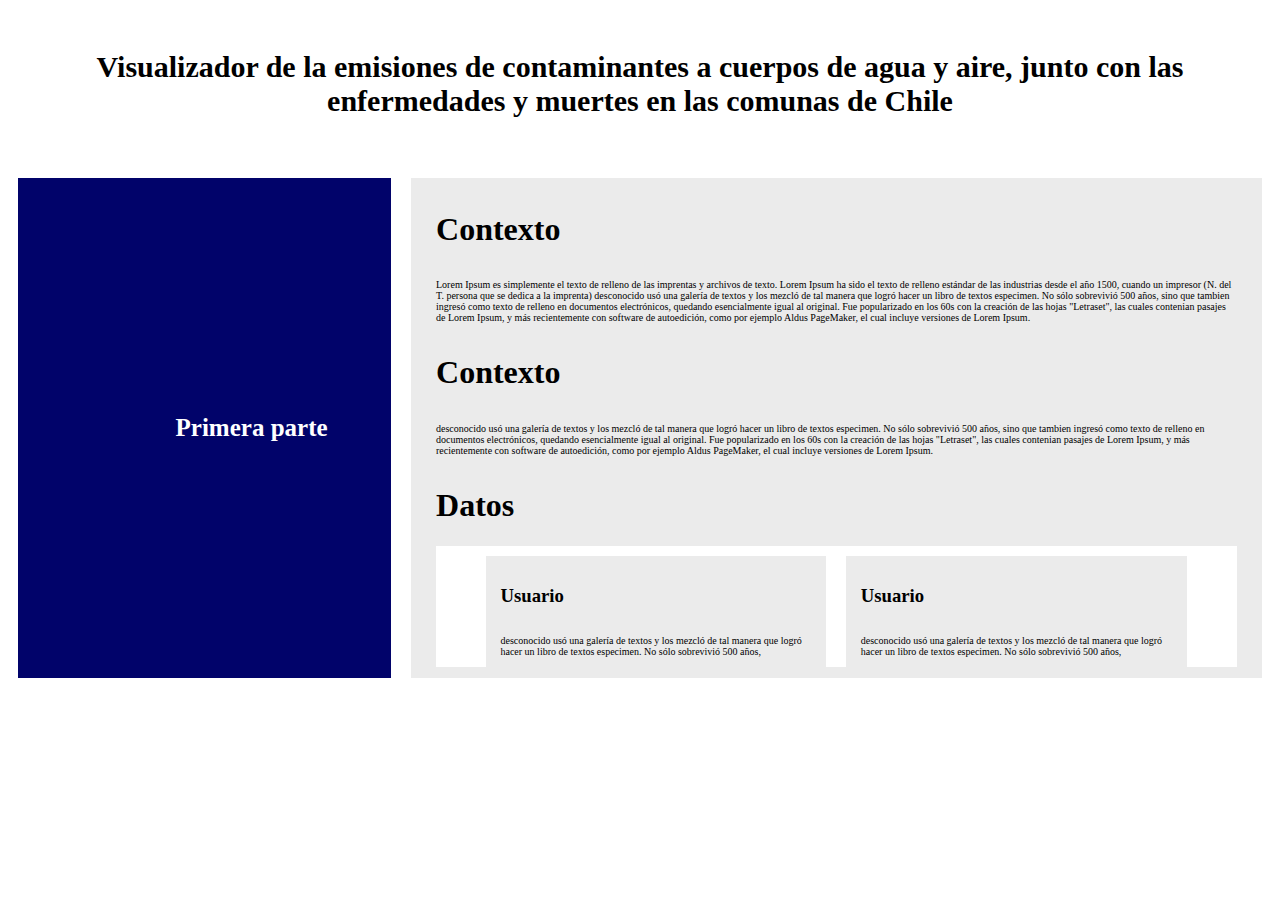
==== informe.html @ b4946a9e "Creacion de informe y estructura principal" ====
<!DOCTYPE html>
<html lang="en">
<head>
    <meta charset="UTF-8">
    <meta http-equiv="X-UA-Compatible" content="IE=edge">
    <meta name="viewport" content="width=device-width, initial-scale=1.0">
    <link rel="stylesheet" href="style.css">
    <title>Visualizador emisiones, enfermedades y muertes</title>
</head>
<body>
    <div style="z-index: 10000;">
        <h5>Visualizador de la emisiones de contaminantes a cuerpos de agua y aire, junto con las enfermedades y muertes en las comunas de Chile
        </h5>
    </div>
    <section>
        <div class="contenedor-izquierdo">
            <h4> Primera parte</h4>
        </div>
        <div class="contenedor-vertical">
            <h1> Contexto </h1>
            <p> Lorem Ipsum es simplemente el texto de relleno de las imprentas y archivos
                 de texto. Lorem Ipsum ha sido el texto de relleno estándar de las industrias
                  desde el año 1500, cuando un impresor (N. del T. persona que se dedica a la
                   imprenta) desconocido usó una galería de textos y los mezcló de tal manera
                    que logró hacer un libro de textos especimen. No sólo sobrevivió 500 años, 
                    sino que tambien ingresó como texto de relleno en documentos electrónicos,
                     quedando esencialmente igual al original. Fue popularizado en los 60s con
                      la creación de las hojas "Letraset", las cuales contenian pasajes de Lorem 
                      Ipsum, y más recientemente con software de autoedición, como por ejemplo Aldus 
                      PageMaker, el cual incluye versiones de Lorem Ipsum.</p>
            <h1> Contexto </h1>
            <p> desconocido usó una galería de textos y los mezcló de tal manera
                que logró hacer un libro de textos especimen. No sólo sobrevivió 500 años, 
                sino que tambien ingresó como texto de relleno en documentos electrónicos,
                 quedando esencialmente igual al original. Fue popularizado en los 60s con
                  la creación de las hojas "Letraset", las cuales contenian pasajes de Lorem 
                  Ipsum, y más recientemente con software de autoedición, como por ejemplo Aldus 
                  PageMaker, el cual incluye versiones de Lorem Ipsum.</p>
            <h1> Datos </h1>
            <div class="contenedor-horizontal">
                <div class="contenedor-vertical">
                    <h3> Usuario</h3>
                    <p> desconocido usó una galería de textos y los mezcló de tal manera
                        que logró hacer un libro de textos especimen. No sólo sobrevivió 500 años, 
                        </p>
                </div>
                <div class="contenedor-vertical">
                    <h3> Usuario</h3>
                    <p> desconocido usó una galería de textos y los mezcló de tal manera
                        que logró hacer un libro de textos especimen. No sólo sobrevivió 500 años, 
                        </p>
                </div>
                
            </div>
        </div>
    </section>
    
</body>

</html>
---- style.css ----
body {
  text-align: center;
}

svg {
  display: block;
  margin: auto;
}

#boton {
  position: absolute;
  right: 120px;
  top: 75px;
}

.horizontal-scroll-wrapper {
  width: 100%;
  height: 100%;
  overflow-x: hidden;
  overflow-y: hidden;
}

#contenedorMapa { 
  transform: rotate(-75deg) ;
  transform-origin: center;
}

.tooltip {
  opacity: 0;
  position: absolute;
  background-color: white;
  border: solid;
  border-width: 2px;
  border-radius: 5px;
  padding: 5px;
  white-space: nowrap;
}

#segunda-visualizacion{
  width: 65%;
  margin: auto;
  padding-top: 2em;
}

section {
  width: 100%;
  height: 500px;
  display: flex;
}
  
.contenedor-izquierdo{
    flex: 20%;
    height: 100%;
    margin: 10px;
    padding-left: 5%;
    padding-right: 5%;
    background-color:rgb(1, 3, 106);
    display: flex;
    flex-direction: column;
    text-align: right;
    align-items: right;
    justify-content: center;
    
}

.contenedor-vertical{
  flex: 65%;
  height: 100%;
  margin: 10px;
  padding-left: 2%;
  padding-right: 2%;
  background-color: rgb(235, 235, 235);
  display: flex;
  flex-direction: column;
  text-align: left;
  align-items: right;
  justify-content: center;
}

.contenedor-horizontal{
  padding-left: 5%;
  padding-right: 5%;
  background-color: rgb(255, 255, 255);
  display: flex;
  text-align: left;
  align-items: right;
  justify-content: center;
}
p {
  font-size: 10px;
}

h4 {
  font-size: 25px;
  color:rgb(254, 255, 255);
}

h5 {
  font-size: 30px;
}
.texto-explicacion{
  margin: 6%;
  font-size:1%;
  color:rgb(0, 0, 0);

}
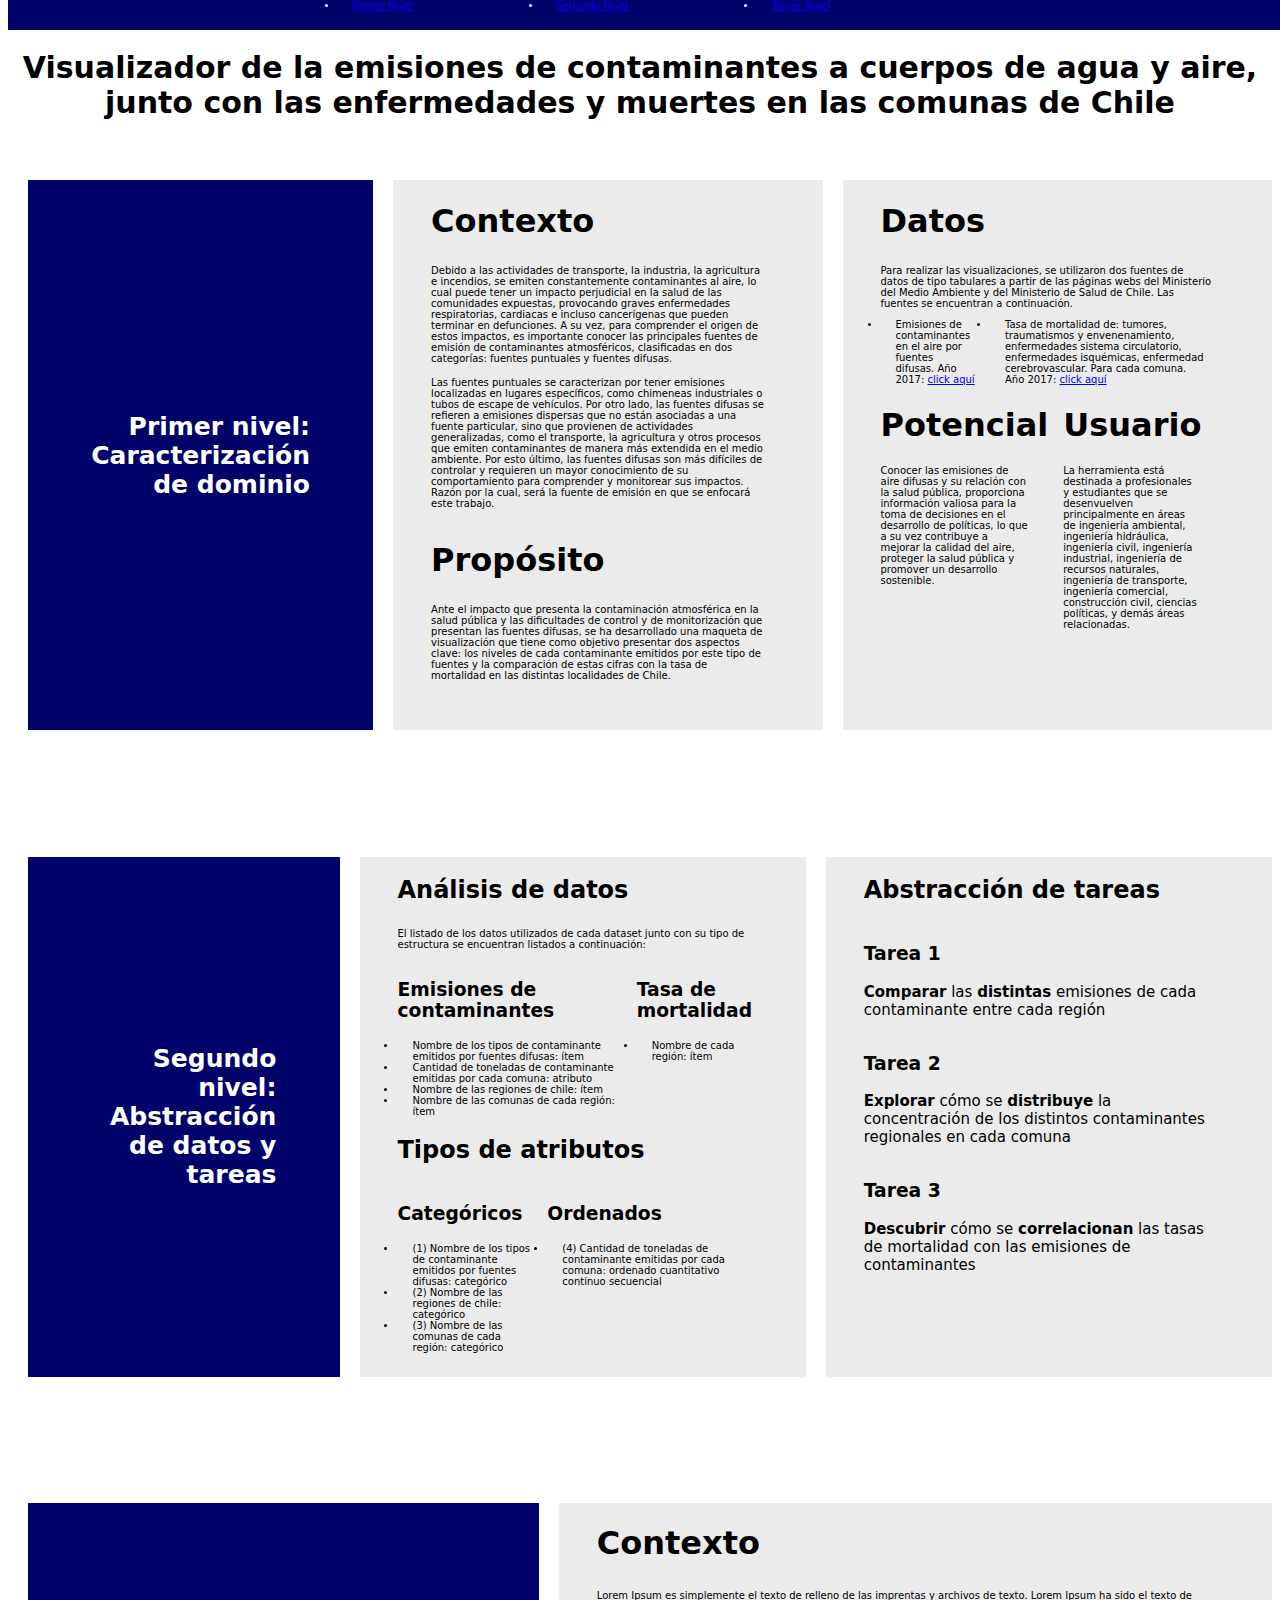
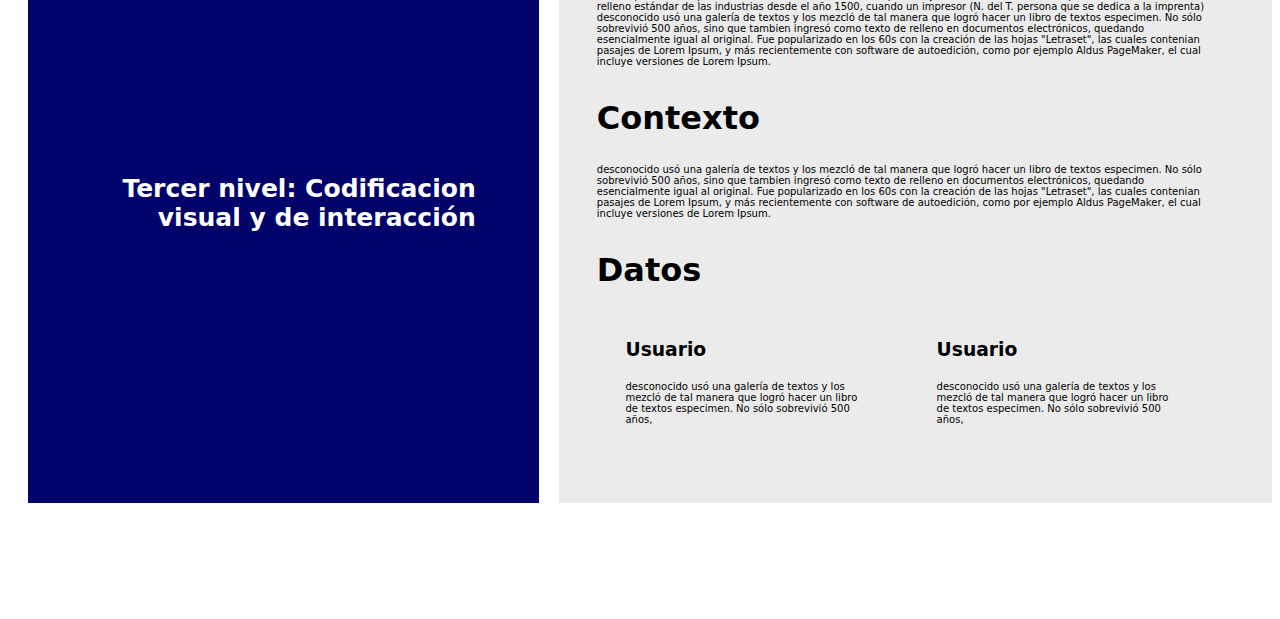
==== commit 87cc7f99: "Avances hasta segunda sección" ====
--- a/informe.html
+++ b/informe.html
@@ -8,13 +8,134 @@
     <title>Visualizador emisiones, enfermedades y muertes</title>
 </head>
 <body>
+    <div id="navbar">
+        <li style="padding-right: 10%"> <a href="#seccion-1"> Primer Nivel  </a> </li>
+        <li style="padding-right: 10%"> <a href="#seccion-2"> Segundo Nivel  </a> </li>
+        <li style="padding-right: 10%">  <a href="#seccion-3"> Tercer Nivel  </a> </li>
+    </div>
     <div style="z-index: 10000;">
         <h5>Visualizador de la emisiones de contaminantes a cuerpos de agua y aire, junto con las enfermedades y muertes en las comunas de Chile
         </h5>
     </div>
-    <section>
+    <section id="seccion-1" style="height: 550px;">
         <div class="contenedor-izquierdo">
-            <h4> Primera parte</h4>
+            <h4> Primer nivel: Caracterización de dominio </h4>
+        </div>
+        <div class="contenedor-vertical">
+            <h1> Contexto </h1>
+            <p> Debido a las actividades de transporte, la industria, la agricultura e incendios, 
+                se emiten constantemente contaminantes al aire, lo cual puede tener un impacto perjudicial 
+                en la salud de las comunidades expuestas, provocando graves enfermedades respiratorias, 
+                cardiacas e incluso cancerígenas que pueden terminar en defunciones. A su vez, para comprender 
+                el origen de estos impactos, es importante conocer las principales fuentes de emisión de 
+                contaminantes atmosféricos, clasificadas en dos categorías: fuentes puntuales y fuentes difusas. </p>
+            <p> Las fuentes puntuales se caracterizan por tener emisiones localizadas en lugares específicos, 
+                como chimeneas industriales o tubos de escape de vehículos. Por otro lado, las fuentes difusas 
+                se refieren a emisiones dispersas que no están asociadas a una fuente particular, sino que 
+                provienen de actividades generalizadas, como el transporte, la agricultura y otros procesos 
+                que emiten contaminantes de manera más extendida en el medio ambiente. Por esto último, 
+                las fuentes difusas son más difíciles de controlar y requieren un mayor conocimiento de su 
+                comportamiento para comprender y monitorear sus impactos. Razón por la cual, será la fuente 
+                de emisión en que se enfocará este trabajo. </p>
+            <h1> Propósito </h1>
+            <p>  Ante el impacto que presenta la contaminación atmosférica en la salud pública y las dificultades 
+                de control y de monitorización que presentan las fuentes difusas, se ha desarrollado una maqueta 
+                de visualización que tiene como objetivo presentar dos aspectos clave: los niveles de cada contaminante 
+                emitidos por este tipo de fuentes y la comparación de estas cifras con la tasa de mortalidad en las 
+                distintas localidades de Chile.  </p>
+        </div>
+        <div class="contenedor-vertical">
+            <h1> Datos</h1>
+            <p> Para realizar las visualizaciones, se utilizaron dos fuentes de datos de tipo tabulares a partir 
+                de las páginas webs del Ministerio del Medio Ambiente y del Ministerio de Salud de Chile.  
+                Las fuentes se encuentran a continuación. </p>
+            <div class="contenedor-horizontal"> 
+                <li> Emisiones de contaminantes en el aire por fuentes difusas. Año 2017:
+                    <a href= "http://datosretc.mma.gob.cl/dataset/emisiones-al-aire-defuentes-difusas/resource/7db000c3-dc82-4778-bb6d953588030dba"> click aquí</a>
+                </li>  
+                <li> Tasa de mortalidad de: tumores, traumatismos y envenenamiento, enfermedades sistema circulatorio, 
+                    enfermedades isquémicas, enfermedad cerebrovascular. Para cada comuna. Año 2017:
+                    <a href="http://epi.minsal.cl/datos-drs/Base_DRS_reg2017_final.xlsx"> click aquí</a> 
+                </li>
+            </div>
+            <div class="contenedor-horizontal">
+                <div>
+                    <h1> Potencial </h1>
+                    <p> Conocer las emisiones de aire difusas y su relación con la salud pública, 
+                        proporciona información valiosa para la toma de decisiones en el desarrollo
+                        de políticas, lo que a su vez contribuye a mejorar la calidad del aire, proteger 
+                        la salud pública y promover un desarrollo sostenible.  </p>
+                </div>
+                <div style="margin-left: 15px;">
+                    <h1> Usuario </h1>
+                    <p > La herramienta está destinada a profesionales y estudiantes que se desenvuelven 
+                        principalmente en áreas de ingeniería ambiental, ingeniería hidráulica, ingeniería 
+                        civil, ingeniería industrial, ingeniería de recursos naturales, ingeniería de transporte, 
+                        ingeniería comercial, construcción civil, ciencias políticas, y demás áreas relacionadas.   
+                        </p>
+                </div>
+                
+            </div>
+        </div>
+        
+    </section>
+    <section id="seccion-2"style="height: 520px;">
+        <div class="contenedor-izquierdo">
+            <h4> Segundo nivel: Abstracción de datos y tareas</h4>
+        </div>
+        <div class="contenedor-vertical">
+            <h2> Análisis de datos </h2>
+            <p> El listado de los datos utilizados de cada dataset junto con su tipo de
+                estructura se encuentran listados a continuación: </p>
+            <div class="contenedor-horizontal">
+                <div>
+                    <h3> Emisiones de contaminantes </h3>
+                    <li> Nombre de los tipos de contaminante emitidos por fuentes difusas: ítem  </li>
+                    <li> Cantidad de toneladas de contaminante emitidas por cada comuna: atributo </li>
+                    <li> Nombre de las regiones de chile: ítem </li>
+                    <li> Nombre de las comunas de cada región: ítem </li>
+                </div>
+                <div>
+                    <h3> Tasa de mortalidad</h3>
+                    <li> Nombre de cada región: ítem  </li>
+                </div>   
+            </div>
+            <h2> Tipos de atributos </h2>
+            <div class="contenedor-horizontal">
+            
+                <div>
+                     <h3> Categóricos</h3>
+                     <li> (1) Nombre de los tipos de contaminante emitidos por fuentes difusas: categórico</li>
+                     <li> (2) Nombre de las regiones de chile: categórico</li>
+                     <li> (3) Nombre de las comunas de cada región: categórico </li>
+                </div>
+                <div>
+                    <h3> Ordenados</h3>
+                    <li> (4) Cantidad de toneladas de contaminante emitidas por cada comuna: ordenado cuantitativo continuo secuencial </li>
+               </div>
+            </div>
+            
+        </div>
+        <div class="contenedor-vertical">
+            <h2> Abstracción de tareas </h2>
+            <div> 
+                <h3> Tarea 1 </h3>
+                <p style="font-size: 15px;"> <b>Comparar</b> las <b>distintas</b> emisiones de cada contaminante entre cada región </p>
+            </div>
+            <div>
+                <h3> Tarea 2</h3>
+                <p style="font-size: 15px;"> <b>Explorar</b> cómo se <b>distribuye</b> la concentración de los distintos contaminantes regionales en cada comuna </p>
+            </div>
+            <div>
+                <h3> Tarea 3</h3>
+                <p style="font-size: 15px;"> <b>Descubrir</b> cómo se <b>correlacionan</b> las tasas de mortalidad con las emisiones de contaminantes </p>
+        </div>
+
+        </div>
+    </section>
+    <section id="seccion-3">
+        <div class="contenedor-izquierdo">
+            <h4> Tercer nivel: Codificacion visual y de interacción</h4>
         </div>
         <div class="contenedor-vertical">
             <h1> Contexto </h1>
--- a/style.css
+++ b/style.css
@@ -1,5 +1,6 @@
 body {
   text-align: center;
+  font-family:system-ui, -apple-system, BlinkMacSystemFont, 'Segoe UI', Roboto, Oxygen, Ubuntu, Cantarell, 'Open Sans', 'Helvetica Neue', sans-serif;
 }
 
 svg {
@@ -44,7 +45,9 @@
 
 section {
   width: 100%;
-  height: 500px;
+  height: 600px;
+  margin: 10px;
+  margin-bottom: 10%;
   display: flex;
 }
   
@@ -64,30 +67,32 @@
 }
 
 .contenedor-vertical{
-  flex: 65%;
+  flex: 40%;
   height: 100%;
   margin: 10px;
-  padding-left: 2%;
-  padding-right: 2%;
+  padding-left: 3%;
+  padding-right: 3%;
   background-color: rgb(235, 235, 235);
   display: flex;
   flex-direction: column;
   text-align: left;
-  align-items: right;
-  justify-content: center;
+  align-items: left;
+  justify-content: baseline;
 }
 
 .contenedor-horizontal{
-  padding-left: 5%;
-  padding-right: 5%;
-  background-color: rgb(255, 255, 255);
+  padding-left: 0%;
+  padding-right: 15px;
+  background-color:  rgb(235, 235, 235);
   display: flex;
   text-align: left;
-  align-items: right;
-  justify-content: center;
+  align-items: left;
 }
+
 p {
   font-size: 10px;
+  margin-top: 1%;
+  padding-right: 20px;
 }
 
 h4 {
@@ -102,5 +107,25 @@
   margin: 6%;
   font-size:1%;
   color:rgb(0, 0, 0);
+}
 
+#navbar {
+  background: rgb(1, 3, 106);
+  color:rgb(255, 255, 255);
+  position: fixed;
+  top: 0;
+  width: 100%;
+  transition: top 0.3s;
+  z-index: 100;
+  height: 30px;
+  display: flex;
+  text-align: left;
+  align-items: right;
+  justify-content: center;
+}
+
+li {
+  font-size: 10px;
+  padding-right: 15px;
+  padding-left: 15px;
 }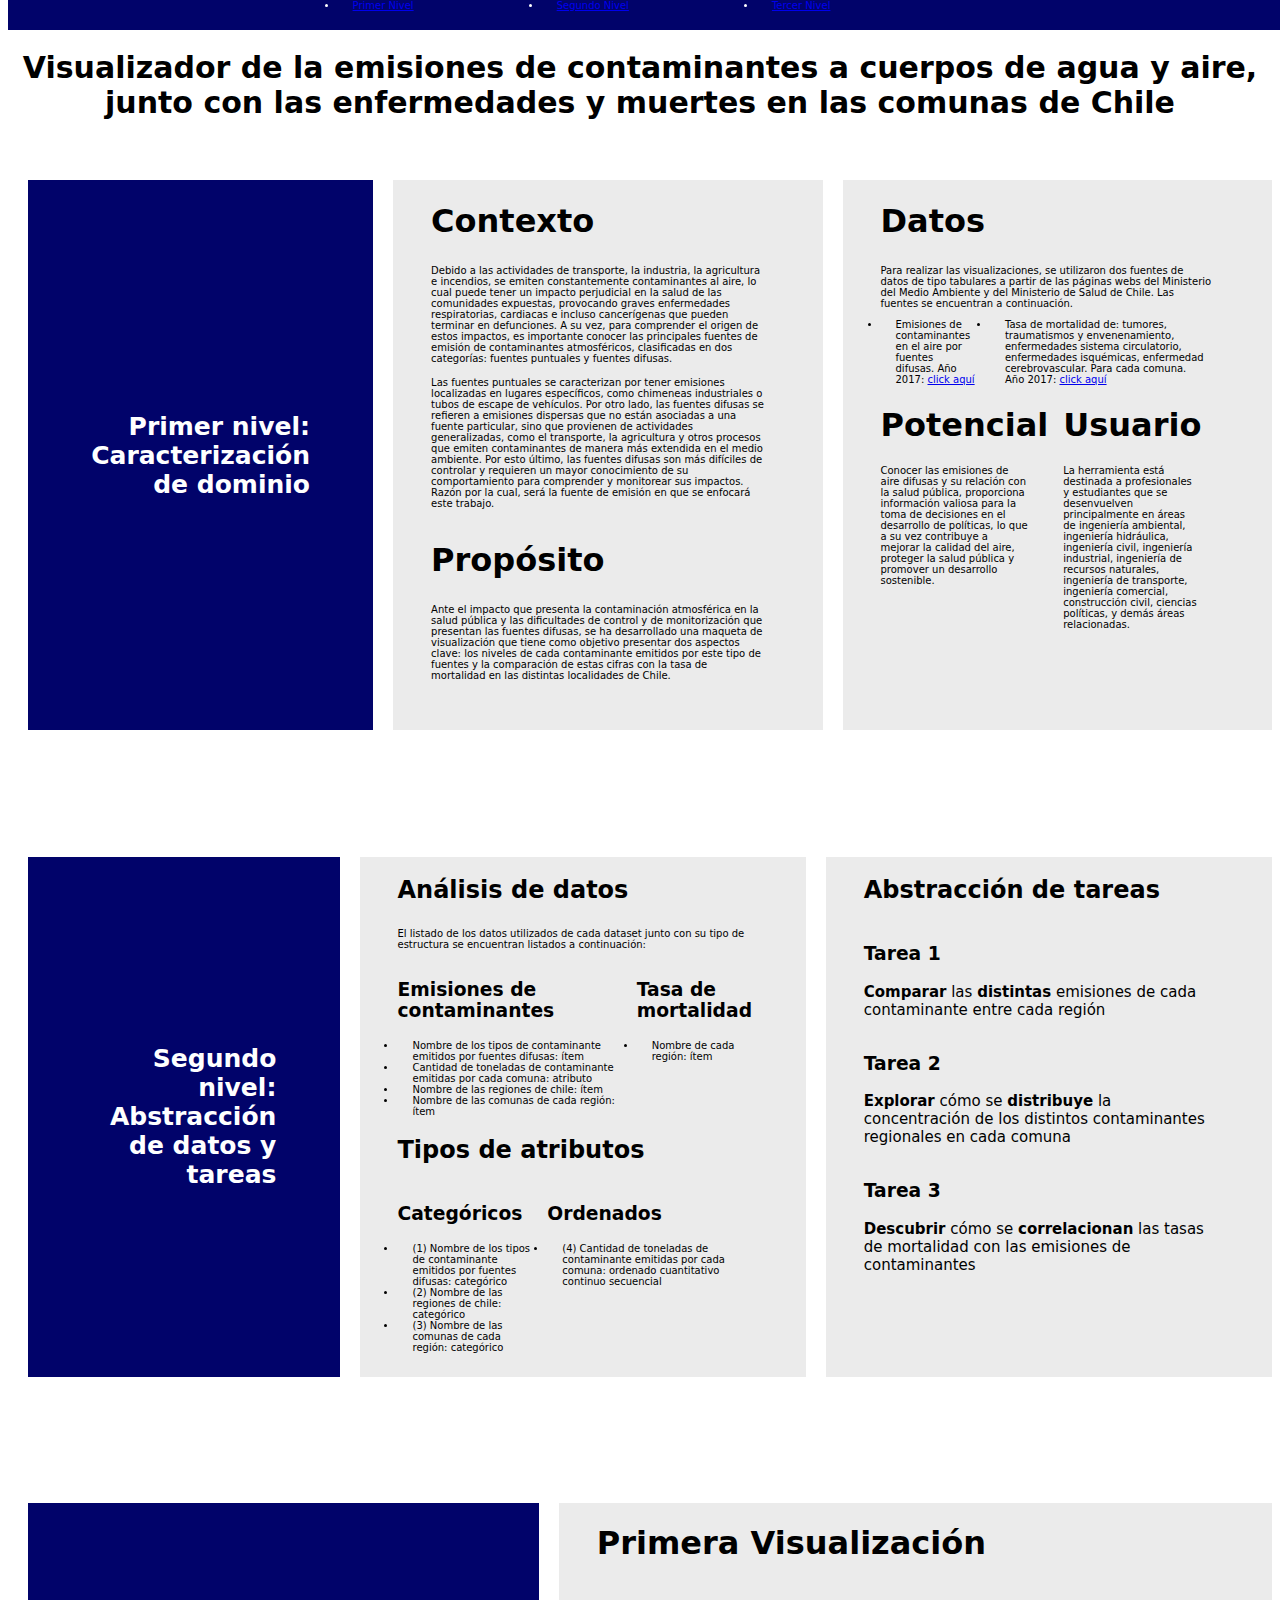
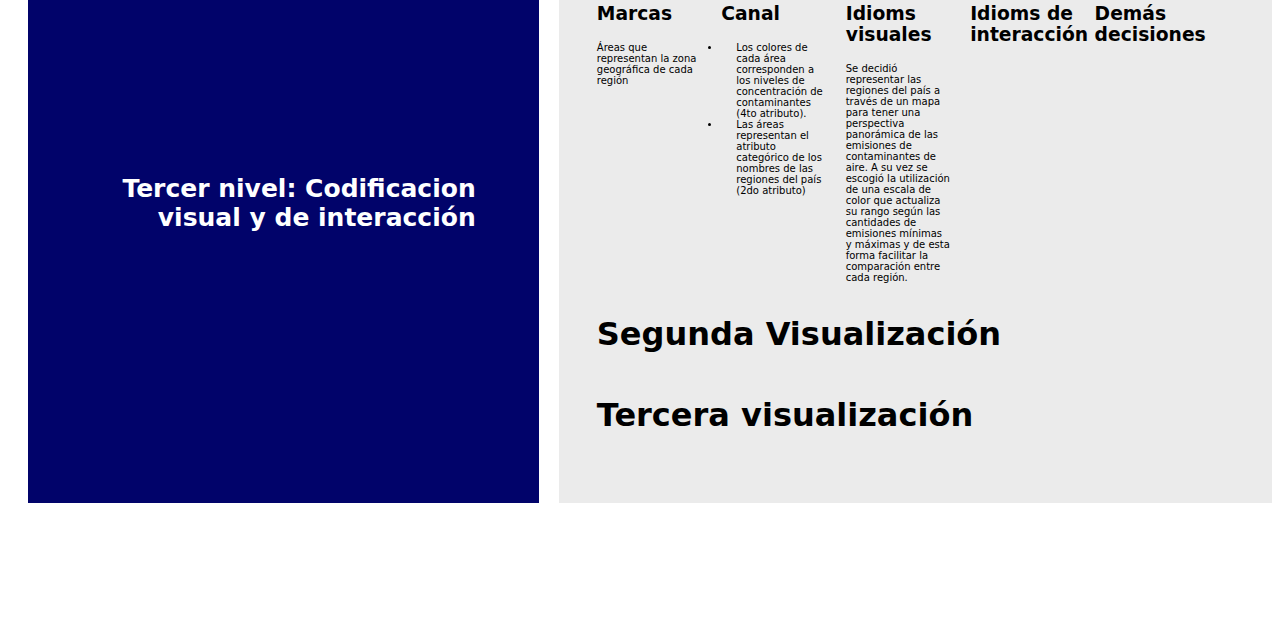
==== commit c57a45d3: "Avances pequeños en el informe" ====
--- a/informe.html
+++ b/informe.html
@@ -138,42 +138,36 @@
             <h4> Tercer nivel: Codificacion visual y de interacción</h4>
         </div>
         <div class="contenedor-vertical">
-            <h1> Contexto </h1>
-            <p> Lorem Ipsum es simplemente el texto de relleno de las imprentas y archivos
-                 de texto. Lorem Ipsum ha sido el texto de relleno estándar de las industrias
-                  desde el año 1500, cuando un impresor (N. del T. persona que se dedica a la
-                   imprenta) desconocido usó una galería de textos y los mezcló de tal manera
-                    que logró hacer un libro de textos especimen. No sólo sobrevivió 500 años, 
-                    sino que tambien ingresó como texto de relleno en documentos electrónicos,
-                     quedando esencialmente igual al original. Fue popularizado en los 60s con
-                      la creación de las hojas "Letraset", las cuales contenian pasajes de Lorem 
-                      Ipsum, y más recientemente con software de autoedición, como por ejemplo Aldus 
-                      PageMaker, el cual incluye versiones de Lorem Ipsum.</p>
-            <h1> Contexto </h1>
-            <p> desconocido usó una galería de textos y los mezcló de tal manera
-                que logró hacer un libro de textos especimen. No sólo sobrevivió 500 años, 
-                sino que tambien ingresó como texto de relleno en documentos electrónicos,
-                 quedando esencialmente igual al original. Fue popularizado en los 60s con
-                  la creación de las hojas "Letraset", las cuales contenian pasajes de Lorem 
-                  Ipsum, y más recientemente con software de autoedición, como por ejemplo Aldus 
-                  PageMaker, el cual incluye versiones de Lorem Ipsum.</p>
-            <h1> Datos </h1>
+            <h1> Primera Visualización </h1>
             <div class="contenedor-horizontal">
-                <div class="contenedor-vertical">
-                    <h3> Usuario</h3>
-                    <p> desconocido usó una galería de textos y los mezcló de tal manera
-                        que logró hacer un libro de textos especimen. No sólo sobrevivió 500 años, 
-                        </p>
+                <div class="small-div">
+                    <h3> Marcas</h3>
+                    <p> Áreas que representan la zona geográfica de cada región</p>
                 </div>
-                <div class="contenedor-vertical">
-                    <h3> Usuario</h3>
-                    <p> desconocido usó una galería de textos y los mezcló de tal manera
-                        que logró hacer un libro de textos especimen. No sólo sobrevivió 500 años, 
-                        </p>
+                <div class="small-div">
+                    <h3> Canal</h3>
+                    <li> Los colores de cada área corresponden a los niveles de concentración de contaminantes (4to atributo). </li>
+                    <li> Las áreas representan el atributo categórico de los nombres de las regiones del país (2do atributo)</li>
+                </div>
+                <div class="small-div">
+                    <h3> Idioms visuales</h3>
+                    <p> Se decidió representar las regiones del país a través de un mapa para tener una perspectiva panorámica de las emisiones de contaminantes de aire. A su vez se escogió la utilización de una escala de color que actualiza su rango según las cantidades de emisiones mínimas y máximas y de esta forma facilitar la comparación entre cada región.  </>
+                </div>
+                <div class="small-div">
+                    <h3> Idioms de interacción</h3>
+                </div>
+                <div class="small-div">
+                    <h3> Demás decisiones</h3>
                 </div>
                 
+                
+                
             </div>
+            <h1> Segunda Visualización </h1>
+            <h1> Tercera visualización </h1>
         </div>
+
+            
     </section>
     
 </body>
--- a/style.css
+++ b/style.css
@@ -128,4 +128,8 @@
   font-size: 10px;
   padding-right: 15px;
   padding-left: 15px;
+}
+
+.small-div {
+  width: 20%;
 }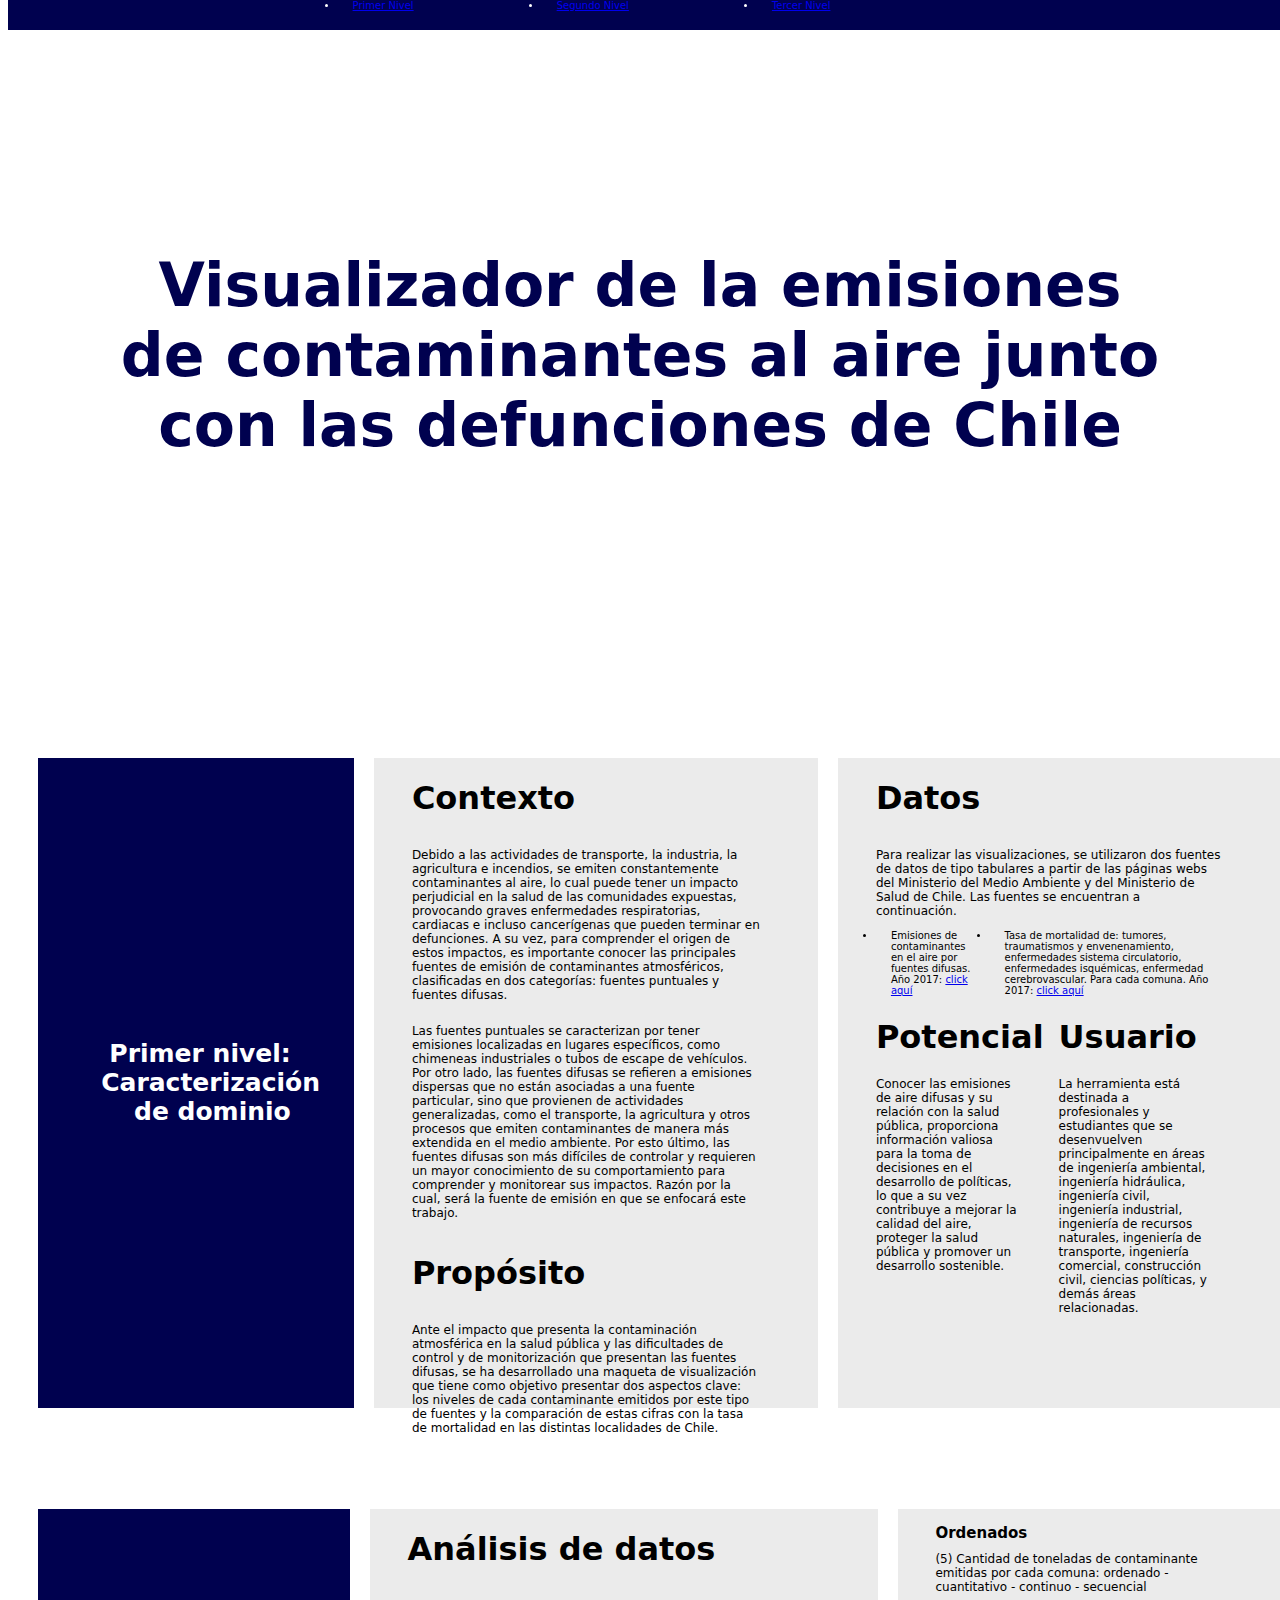
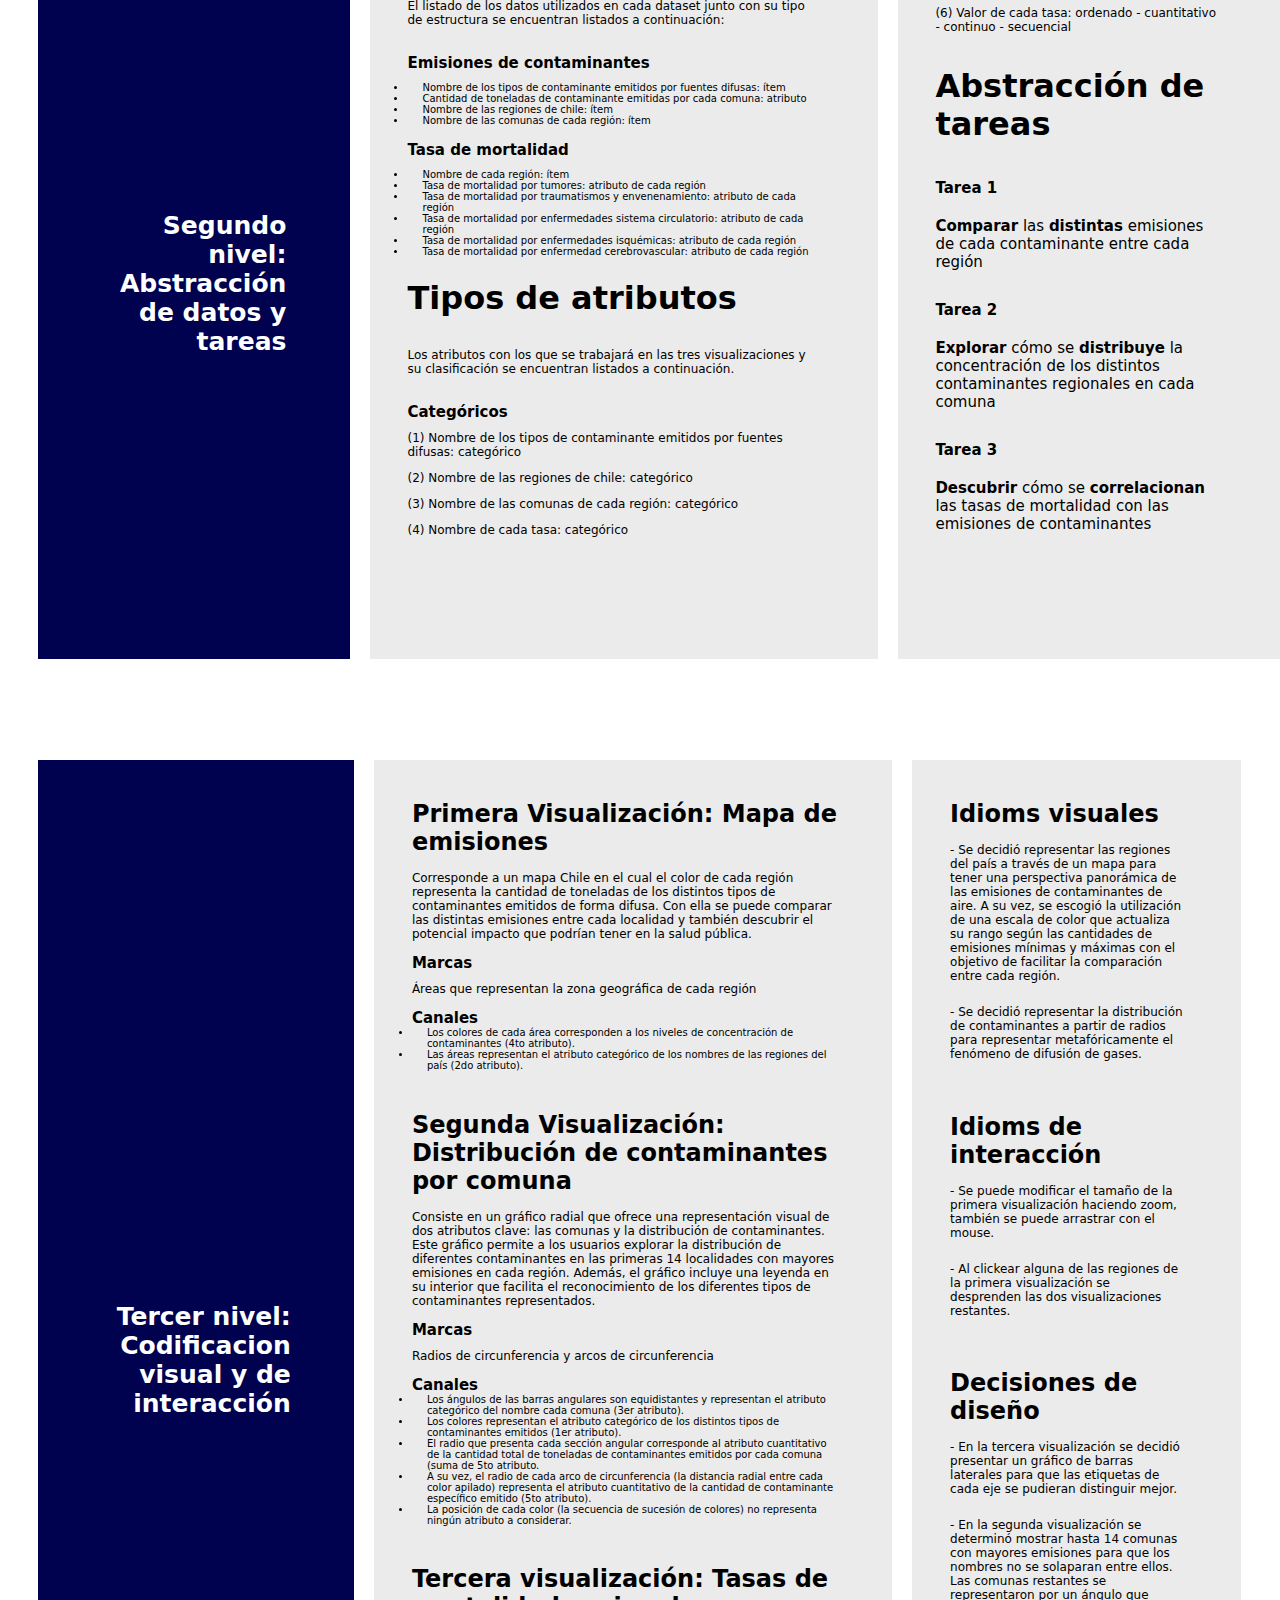
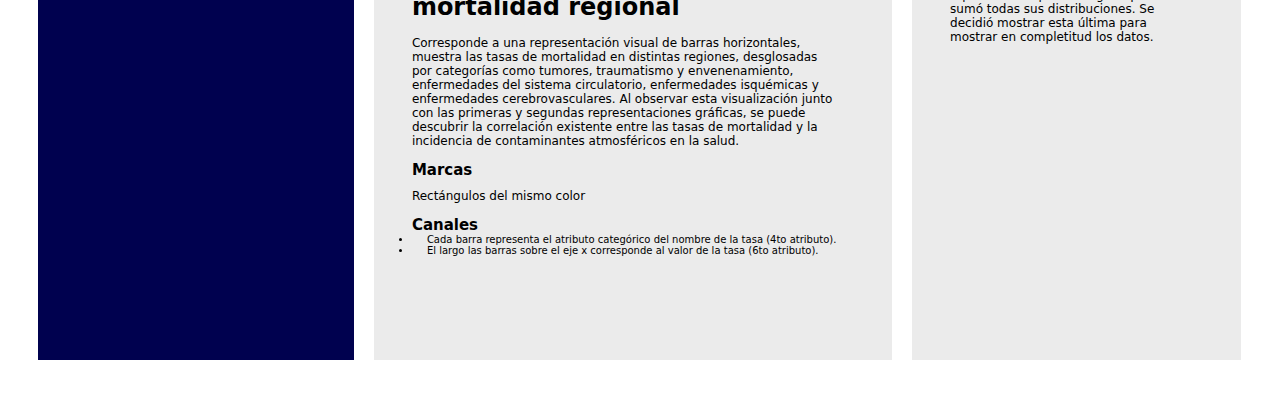
==== commit 3b7ecab8: "Subida escritura de informe" ====
--- a/informe.html
+++ b/informe.html
@@ -14,10 +14,9 @@
         <li style="padding-right: 10%">  <a href="#seccion-3"> Tercer Nivel  </a> </li>
     </div>
     <div style="z-index: 10000;">
-        <h5>Visualizador de la emisiones de contaminantes a cuerpos de agua y aire, junto con las enfermedades y muertes en las comunas de Chile
-        </h5>
+        <h6>Visualizador de la emisiones de contaminantes al aire junto con las defunciones de Chile</h6>
     </div>
-    <section id="seccion-1" style="height: 550px;">
+    <section id="seccion-1" style="height: 650px;">
         <div class="contenedor-izquierdo">
             <h4> Primer nivel: Caracterización de dominio </h4>
         </div>
@@ -51,7 +50,7 @@
                 Las fuentes se encuentran a continuación. </p>
             <div class="contenedor-horizontal"> 
                 <li> Emisiones de contaminantes en el aire por fuentes difusas. Año 2017:
-                    <a href= "http://datosretc.mma.gob.cl/dataset/emisiones-al-aire-defuentes-difusas/resource/7db000c3-dc82-4778-bb6d953588030dba"> click aquí</a>
+                    <a href= "http://datosretc.mma.gob.cl/dataset/emisiones-al-aire-de-fuentes-difusas/resource/7db000c3-dc82-4778-bb6d-953588030dba "> click aquí</a>
                 </li>  
                 <li> Tasa de mortalidad de: tumores, traumatismos y envenenamiento, enfermedades sistema circulatorio, 
                     enfermedades isquémicas, enfermedad cerebrovascular. Para cada comuna. Año 2017:
@@ -79,92 +78,114 @@
         </div>
         
     </section>
-    <section id="seccion-2"style="height: 520px;">
+    <section id="seccion-2"style="height: 750px;">
         <div class="contenedor-izquierdo">
             <h4> Segundo nivel: Abstracción de datos y tareas</h4>
         </div>
         <div class="contenedor-vertical">
-            <h2> Análisis de datos </h2>
-            <p> El listado de los datos utilizados de cada dataset junto con su tipo de
+            <h1> Análisis de datos </h1>
+            <p> El listado de los datos utilizados en cada dataset junto con su tipo de
                 estructura se encuentran listados a continuación: </p>
-            <div class="contenedor-horizontal">
-                <div>
-                    <h3> Emisiones de contaminantes </h3>
-                    <li> Nombre de los tipos de contaminante emitidos por fuentes difusas: ítem  </li>
-                    <li> Cantidad de toneladas de contaminante emitidas por cada comuna: atributo </li>
-                    <li> Nombre de las regiones de chile: ítem </li>
-                    <li> Nombre de las comunas de cada región: ítem </li>
-                </div>
-                <div>
-                    <h3> Tasa de mortalidad</h3>
-                    <li> Nombre de cada región: ítem  </li>
-                </div>   
+            <div>
+                <h3> Emisiones de contaminantes </h3>
+                <li> Nombre de los tipos de contaminante emitidos por fuentes difusas: ítem  </li>
+                <li> Cantidad de toneladas de contaminante emitidas por cada comuna: atributo </li>
+                <li> Nombre de las regiones de chile: ítem </li>
+                <li> Nombre de las comunas de cada región: ítem </li>
             </div>
-            <h2> Tipos de atributos </h2>
-            <div class="contenedor-horizontal">
-            
-                <div>
-                     <h3> Categóricos</h3>
-                     <li> (1) Nombre de los tipos de contaminante emitidos por fuentes difusas: categórico</li>
-                     <li> (2) Nombre de las regiones de chile: categórico</li>
-                     <li> (3) Nombre de las comunas de cada región: categórico </li>
-                </div>
-                <div>
-                    <h3> Ordenados</h3>
-                    <li> (4) Cantidad de toneladas de contaminante emitidas por cada comuna: ordenado cuantitativo continuo secuencial </li>
-               </div>
+            <div>
+                <h3> Tasa de mortalidad</h3>
+                <li> Nombre de cada región: ítem </li>
+                <li> Tasa de mortalidad por tumores: atributo de cada región </li>
+                <li> Tasa de mortalidad por traumatismos y envenenamiento: atributo de cada región </li>
+                <li> Tasa de mortalidad por enfermedades sistema circulatorio: atributo de cada región </li>
+                <li> Tasa de mortalidad por enfermedades isquémicas: atributo de cada región </li>
+                <li> Tasa de mortalidad por enfermedad cerebrovascular: atributo de cada región   </li>
+            </div>   
+            <h1> Tipos de atributos </h1>
+            <p> Los atributos con los que se trabajará en las tres visualizaciones y su clasificación se encuentran listados a continuación.</p>
+            <div>
+                <h3> Categóricos</h3>
+                <p> (1) Nombre de los tipos de contaminante emitidos por fuentes difusas: categórico</p>
+                <p> (2) Nombre de las regiones de chile: categórico</p>
+                <p> (3) Nombre de las comunas de cada región: categórico </p>
+                <p> (4) Nombre de cada tasa: categórico  </p>
             </div>
             
         </div>
-        <div class="contenedor-vertical">
-            <h2> Abstracción de tareas </h2>
-            <div> 
-                <h3> Tarea 1 </h3>
-                <p style="font-size: 15px;"> <b>Comparar</b> las <b>distintas</b> emisiones de cada contaminante entre cada región </p>
+        <div class="contenedor-vertical" style="width: 25%">
+            <div>
+                <h3> Ordenados</h3>
+                <p> (5) Cantidad de toneladas de contaminante emitidas por cada comuna: ordenado - cuantitativo - continuo - secuencial </p>
+                <p> (6) Valor de cada tasa: ordenado - cuantitativo - continuo - secuencial </p>
             </div>
-            <div>
-                <h3> Tarea 2</h3>
-                <p style="font-size: 15px;"> <b>Explorar</b> cómo se <b>distribuye</b> la concentración de los distintos contaminantes regionales en cada comuna </p>
-            </div>
-            <div>
-                <h3> Tarea 3</h3>
-                <p style="font-size: 15px;"> <b>Descubrir</b> cómo se <b>correlacionan</b> las tasas de mortalidad con las emisiones de contaminantes </p>
-        </div>
-
+            <h1> Abstracción de tareas </h1>
+            <h3> Tarea 1 </h3>
+            <p style="font-size: 15px;"> <b>Comparar</b> las <b>distintas</b> emisiones de cada contaminante entre cada región </p>
+            <h3> Tarea 2</h3>
+            <p style="font-size: 15px;"> <b>Explorar</b> cómo se <b>distribuye</b> la concentración de los distintos contaminantes regionales en cada comuna </p>
+            <h3> Tarea 3</h3>
+            <p style="font-size: 15px;"> <b>Descubrir</b> cómo se <b>correlacionan</b> las tasas de mortalidad con las emisiones de contaminantes </p>
         </div>
     </section>
-    <section id="seccion-3">
+    <section  id="seccion-3" style="height: 1200px">
         <div class="contenedor-izquierdo">
             <h4> Tercer nivel: Codificacion visual y de interacción</h4>
         </div>
         <div class="contenedor-vertical">
-            <h1> Primera Visualización </h1>
-            <div class="contenedor-horizontal">
-                <div class="small-div">
-                    <h3> Marcas</h3>
+            <h2> Primera Visualización: Mapa de emisiones </h2>
+            <p> Corresponde a un mapa Chile en el cual el color de cada región representa la cantidad de toneladas de los distintos tipos de contaminantes emitidos de forma difusa. Con ella se puede comparar las distintas emisiones entre cada localidad y también descubrir el potencial impacto que podrían tener en la salud pública. </p>
+            <div>
+                <div>
+                    <h class="small-tittle"> Marcas </h>
                     <p> Áreas que representan la zona geográfica de cada región</p>
                 </div>
-                <div class="small-div">
-                    <h3> Canal</h3>
+                <div>
+                    <h class="small-tittle"> Canales</h>
                     <li> Los colores de cada área corresponden a los niveles de concentración de contaminantes (4to atributo). </li>
-                    <li> Las áreas representan el atributo categórico de los nombres de las regiones del país (2do atributo)</li>
+                    <li> Las áreas representan el atributo categórico de los nombres de las regiones del país (2do atributo).</li>
                 </div>
-                <div class="small-div">
-                    <h3> Idioms visuales</h3>
-                    <p> Se decidió representar las regiones del país a través de un mapa para tener una perspectiva panorámica de las emisiones de contaminantes de aire. A su vez se escogió la utilización de una escala de color que actualiza su rango según las cantidades de emisiones mínimas y máximas y de esta forma facilitar la comparación entre cada región.  </>
+            </div>
+            <h2> Segunda Visualización: Distribución de contaminantes por comuna </h2>
+            <p> Consiste en un gráfico radial que ofrece una representación visual de dos atributos clave: las comunas y la distribución de contaminantes. Este gráfico permite a los usuarios explorar la distribución de diferentes contaminantes en las primeras 14 localidades con mayores emisiones en cada región. Además, el gráfico incluye una leyenda en su interior que facilita el reconocimiento de los diferentes tipos de contaminantes representados.  </p>
+            <div>
+                <div>
+                    <h class="small-tittle"> Marcas </h>
+                    <p> Radios de circunferencia y arcos de circunferencia</p>
                 </div>
-                <div class="small-div">
-                    <h3> Idioms de interacción</h3>
+                <div>
+                    <h class="small-tittle"> Canales</h>
+                    <li> Los ángulos de las barras angulares son equidistantes y representan el atributo categórico del nombre cada comuna (3er atributo). </li>
+                    <li> Los colores representan el atributo categórico de los distintos tipos de contaminantes emitidos (1er atributo). </li>
+                    <li> El radio que presenta cada sección angular corresponde al atributo cuantitativo de la cantidad total de toneladas de contaminantes emitidos por cada comuna (suma de 5to atributo. </li>
+                    <li> A su vez, el radio de cada arco de circunferencia (la distancia radial entre cada color apilado) representa el atributo cuantitativo de la cantidad de contaminante específico emitido (5to atributo). </li>
+                    <li> La posición de cada color (la secuencia de sucesión de colores) no representa ningún atributo a considerar.</li>
                 </div>
-                <div class="small-div">
-                    <h3> Demás decisiones</h3>
+            </div>
+            <h2> Tercera visualización: Tasas de mortalidad regional </h2>
+            <p> Corresponde a una representación visual de barras horizontales, muestra las tasas de mortalidad en distintas regiones, desglosadas por categorías como tumores, traumatismo y envenenamiento, enfermedades del sistema circulatorio, enfermedades isquémicas y enfermedades cerebrovasculares. Al observar esta visualización junto con las primeras y segundas representaciones gráficas, se puede descubrir la correlación existente entre las tasas de mortalidad y la incidencia de contaminantes atmosféricos en la salud. </p>
+            <div>
+                <div>
+                    <h class="small-tittle"> Marcas </h>
+                    <p>  Rectángulos del mismo color </p>
                 </div>
-                
-                
-                
+                <div>
+                    <h class="small-tittle"> Canales</h>
+                    <li> Cada barra representa el atributo categórico del nombre de la tasa (4to atributo).</li>
+                    <li> El largo las barras sobre el eje x corresponde al valor de la tasa (6to atributo). </li>        
+                </div>
             </div>
-            <h1> Segunda Visualización </h1>
-            <h1> Tercera visualización </h1>
+        </div>
+        <div class="contenedor-vertical" style="width: 20%">
+            <h2> Idioms visuales</h2>
+            <p> - Se decidió representar las regiones del país a través de un mapa para tener una perspectiva panorámica de las emisiones de contaminantes de aire. A su vez, se escogió la utilización de una escala de color que actualiza su rango según las cantidades de emisiones mínimas y máximas con el objetivo de facilitar la comparación entre cada región.</p>
+            <p> - Se decidió representar la distribución de contaminantes a partir de radios para representar metafóricamente el fenómeno de difusión de gases.  </p>
+            <h2> Idioms de interacción</h2>
+            <p> - Se puede modificar el tamaño de la primera visualización haciendo zoom, también se puede arrastrar con el mouse.</p>
+            <p> - Al clickear alguna de las regiones de la primera visualización se desprenden las dos visualizaciones restantes. </p>
+            <h2> Decisiones de diseño </h2>
+            <p> - En la tercera visualización se decidió presentar un gráfico de barras laterales para que las etiquetas de cada eje se pudieran distinguir mejor.   </p>
+            <p> - En la segunda visualización se determinó mostrar hasta 14 comunas con mayores emisiones para que los nombres no se solaparan entre ellos. Las comunas restantes se representaron por un ángulo que sumó todas sus distribuciones. Se decidió mostrar esta última para mostrar en completitud los datos. </p>
         </div>
 
             
--- a/style.css
+++ b/style.css
@@ -45,19 +45,20 @@
 
 section {
   width: 100%;
-  height: 600px;
-  margin: 10px;
-  margin-bottom: 10%;
+  height: 1000px;
+  margin: 20px;
+  padding-top: 3%;
+  margin-bottom: 5%;
   display: flex;
 }
   
 .contenedor-izquierdo{
-    flex: 20%;
+    width: 15%;
     height: 100%;
     margin: 10px;
     padding-left: 5%;
     padding-right: 5%;
-    background-color:rgb(1, 3, 106);
+    background-color: rgb(0, 1, 79);
     display: flex;
     flex-direction: column;
     text-align: right;
@@ -67,7 +68,7 @@
 }
 
 .contenedor-vertical{
-  flex: 40%;
+  width: 35%;
   height: 100%;
   margin: 10px;
   padding-left: 3%;
@@ -90,19 +91,32 @@
 }
 
 p {
-  font-size: 10px;
-  margin-top: 1%;
+  font-size: 12px;
+  margin-top: 10px;
   padding-right: 20px;
 }
 
+h2 {
+  padding-top: 20px;
+  padding-bottom: 5px;
+  margin-bottom: 0px;
+}
+h3 {
+  font-size: 15px;
+  font-weight: bold;
+  margin-bottom: 10px;
+}
 h4 {
   font-size: 25px;
   color:rgb(254, 255, 255);
 }
 
-h5 {
-  font-size: 30px;
+h6 {
+  font-size: 60px;
+  color: rgb(0, 1, 79);
+  padding: 110px;
 }
+
 .texto-explicacion{
   margin: 6%;
   font-size:1%;
@@ -110,7 +124,7 @@
 }
 
 #navbar {
-  background: rgb(1, 3, 106);
+  background: rgb(0, 1, 79);
   color:rgb(255, 255, 255);
   position: fixed;
   top: 0;
@@ -131,5 +145,11 @@
 }
 
 .small-div {
-  width: 20%;
+  width: 60%;
+}
+
+.small-tittle{
+  font-size: 15px;
+  font-weight: bold;
+  margin-bottom: 10px;
 }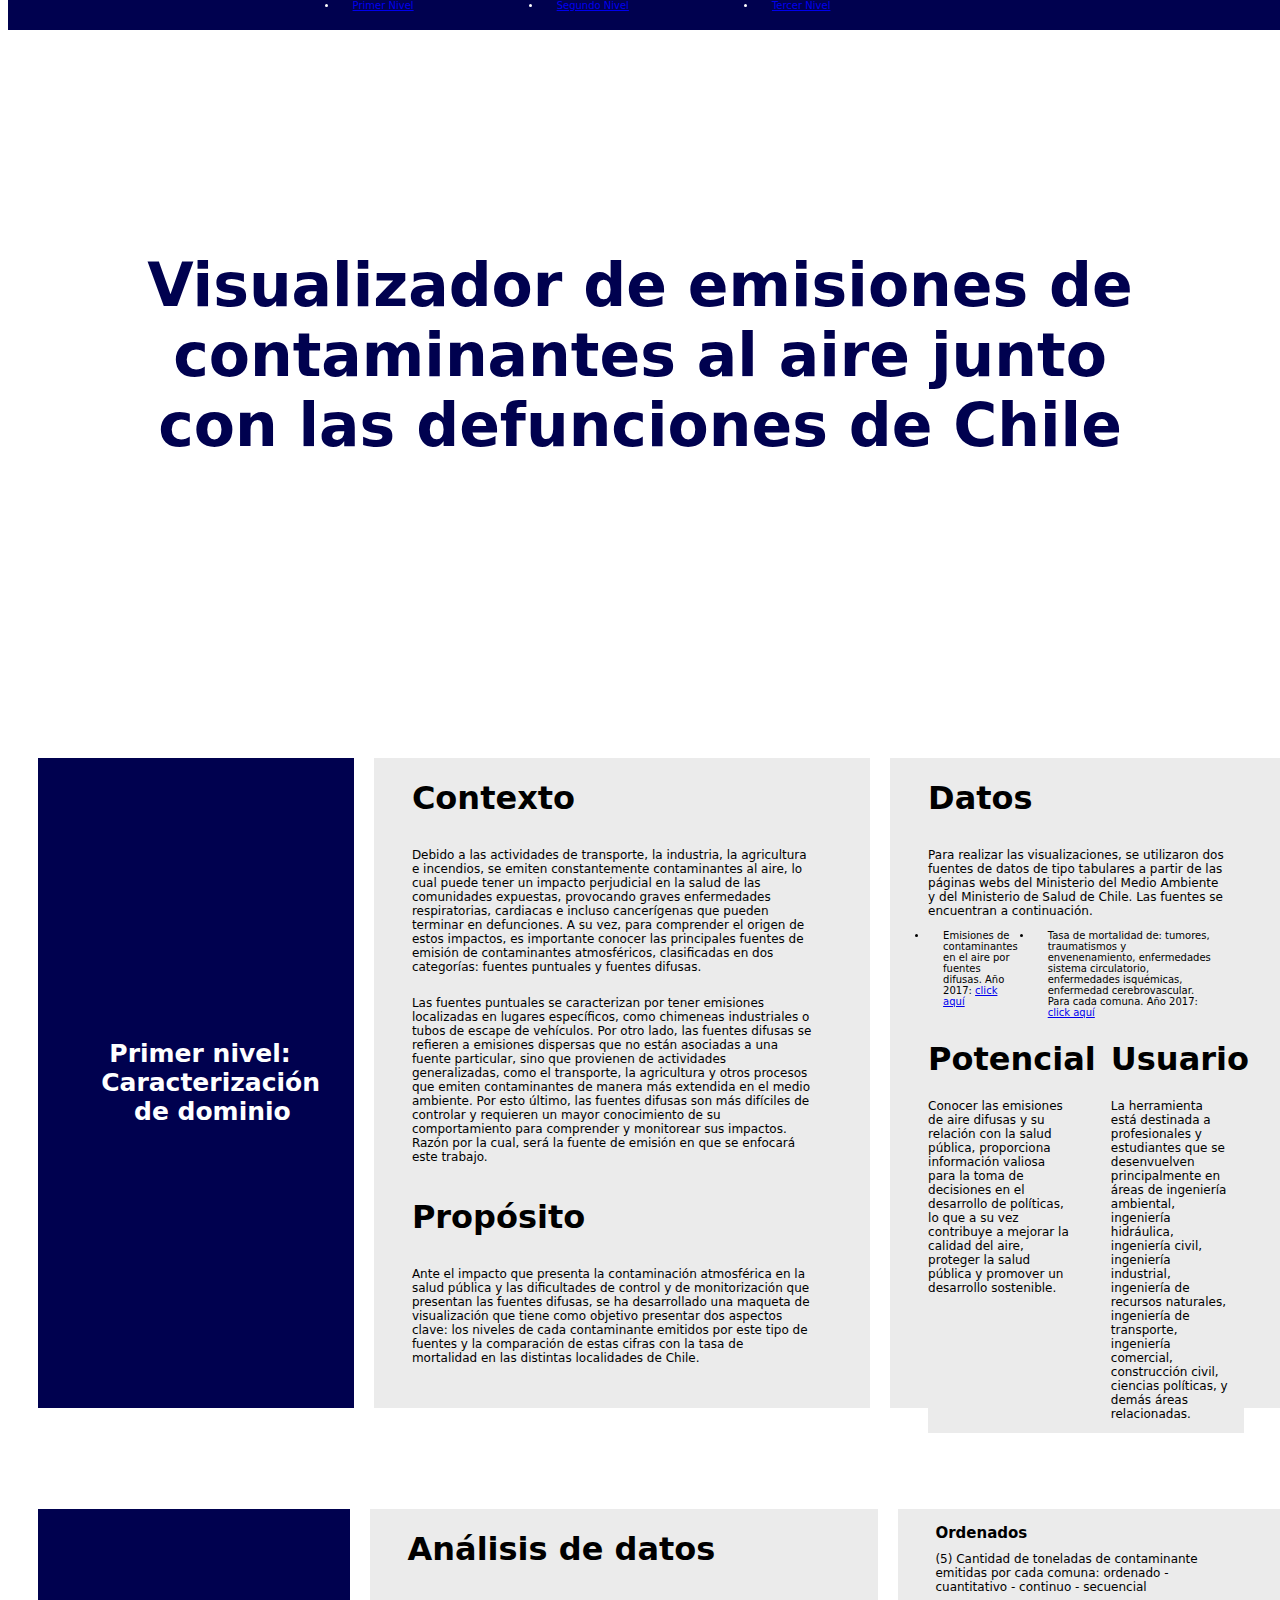
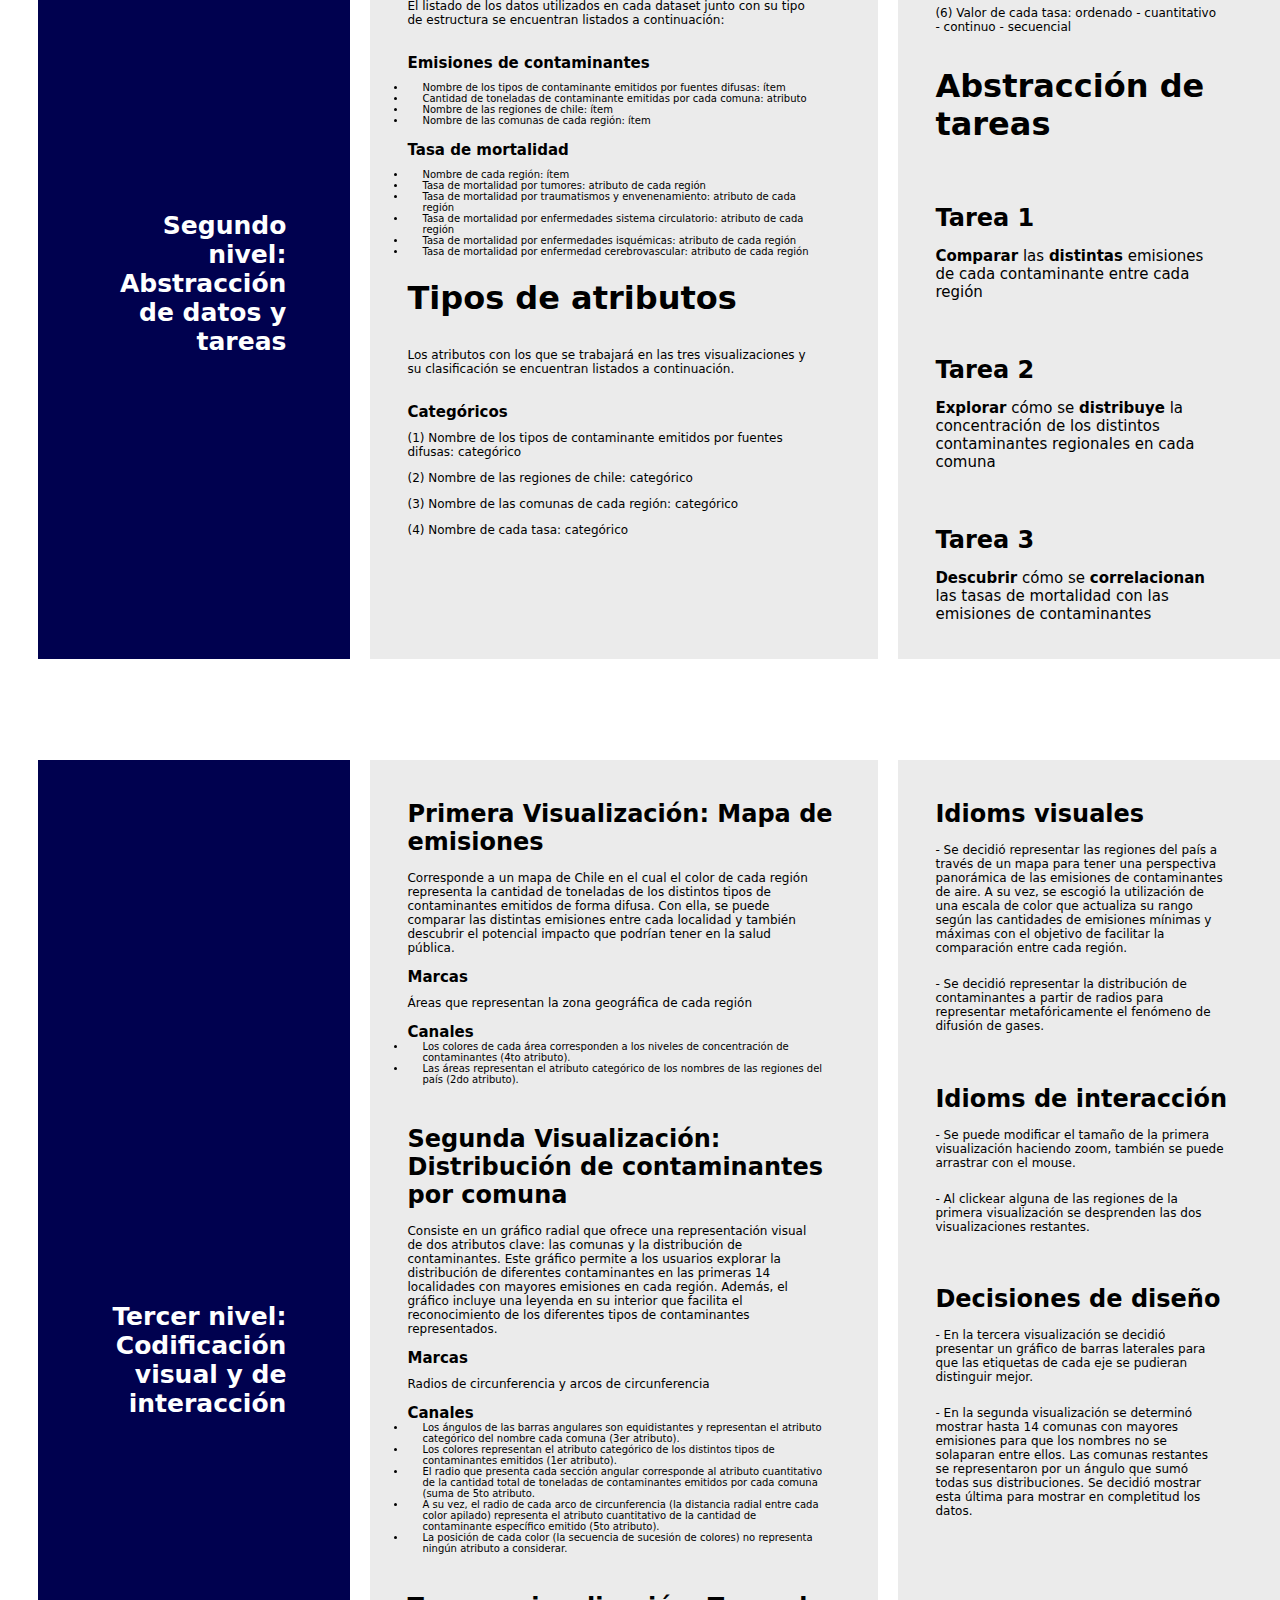
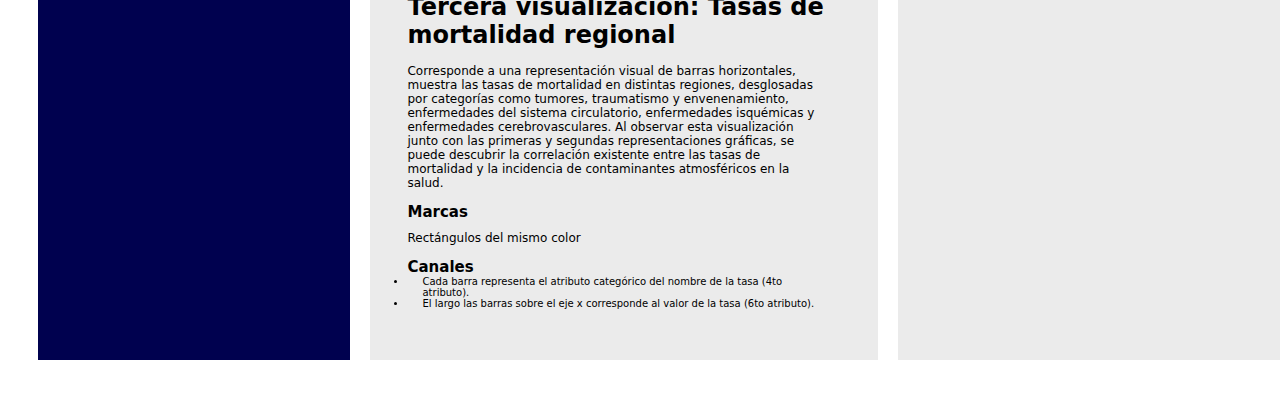
==== commit 8daf5275: "Pequeños arreglos escritura del informe" ====
--- a/informe.html
+++ b/informe.html
@@ -14,7 +14,7 @@
         <li style="padding-right: 10%">  <a href="#seccion-3"> Tercer Nivel  </a> </li>
     </div>
     <div style="z-index: 10000;">
-        <h6>Visualizador de la emisiones de contaminantes al aire junto con las defunciones de Chile</h6>
+        <h6>Visualizador de emisiones de contaminantes al aire junto con las defunciones de Chile</h6>
     </div>
     <section id="seccion-1" style="height: 650px;">
         <div class="contenedor-izquierdo">
@@ -43,7 +43,7 @@
                 emitidos por este tipo de fuentes y la comparación de estas cifras con la tasa de mortalidad en las 
                 distintas localidades de Chile.  </p>
         </div>
-        <div class="contenedor-vertical">
+        <div class="contenedor-vertical" style="width: 25%">
             <h1> Datos</h1>
             <p> Para realizar las visualizaciones, se utilizaron dos fuentes de datos de tipo tabulares a partir 
                 de las páginas webs del Ministerio del Medio Ambiente y del Ministerio de Salud de Chile.  
@@ -120,21 +120,21 @@
                 <p> (6) Valor de cada tasa: ordenado - cuantitativo - continuo - secuencial </p>
             </div>
             <h1> Abstracción de tareas </h1>
-            <h3> Tarea 1 </h3>
+            <h2> Tarea 1 </h2>
             <p style="font-size: 15px;"> <b>Comparar</b> las <b>distintas</b> emisiones de cada contaminante entre cada región </p>
-            <h3> Tarea 2</h3>
+            <h2> Tarea 2</h2>
             <p style="font-size: 15px;"> <b>Explorar</b> cómo se <b>distribuye</b> la concentración de los distintos contaminantes regionales en cada comuna </p>
-            <h3> Tarea 3</h3>
+            <h2> Tarea 3</h2>
             <p style="font-size: 15px;"> <b>Descubrir</b> cómo se <b>correlacionan</b> las tasas de mortalidad con las emisiones de contaminantes </p>
         </div>
     </section>
     <section  id="seccion-3" style="height: 1200px">
         <div class="contenedor-izquierdo">
-            <h4> Tercer nivel: Codificacion visual y de interacción</h4>
+            <h4> Tercer nivel: Codificación visual y de interacción</h4>
         </div>
         <div class="contenedor-vertical">
             <h2> Primera Visualización: Mapa de emisiones </h2>
-            <p> Corresponde a un mapa Chile en el cual el color de cada región representa la cantidad de toneladas de los distintos tipos de contaminantes emitidos de forma difusa. Con ella se puede comparar las distintas emisiones entre cada localidad y también descubrir el potencial impacto que podrían tener en la salud pública. </p>
+            <p> Corresponde a un mapa de Chile en el cual el color de cada región representa la cantidad de toneladas de los distintos tipos de contaminantes emitidos de forma difusa. Con ella, se puede comparar las distintas emisiones entre cada localidad y también descubrir el potencial impacto que podrían tener en la salud pública. </p>
             <div>
                 <div>
                     <h class="small-tittle"> Marcas </h>
@@ -176,7 +176,7 @@
                 </div>
             </div>
         </div>
-        <div class="contenedor-vertical" style="width: 20%">
+        <div class="contenedor-vertical" style="width: 25%">
             <h2> Idioms visuales</h2>
             <p> - Se decidió representar las regiones del país a través de un mapa para tener una perspectiva panorámica de las emisiones de contaminantes de aire. A su vez, se escogió la utilización de una escala de color que actualiza su rango según las cantidades de emisiones mínimas y máximas con el objetivo de facilitar la comparación entre cada región.</p>
             <p> - Se decidió representar la distribución de contaminantes a partir de radios para representar metafóricamente el fenómeno de difusión de gases.  </p>
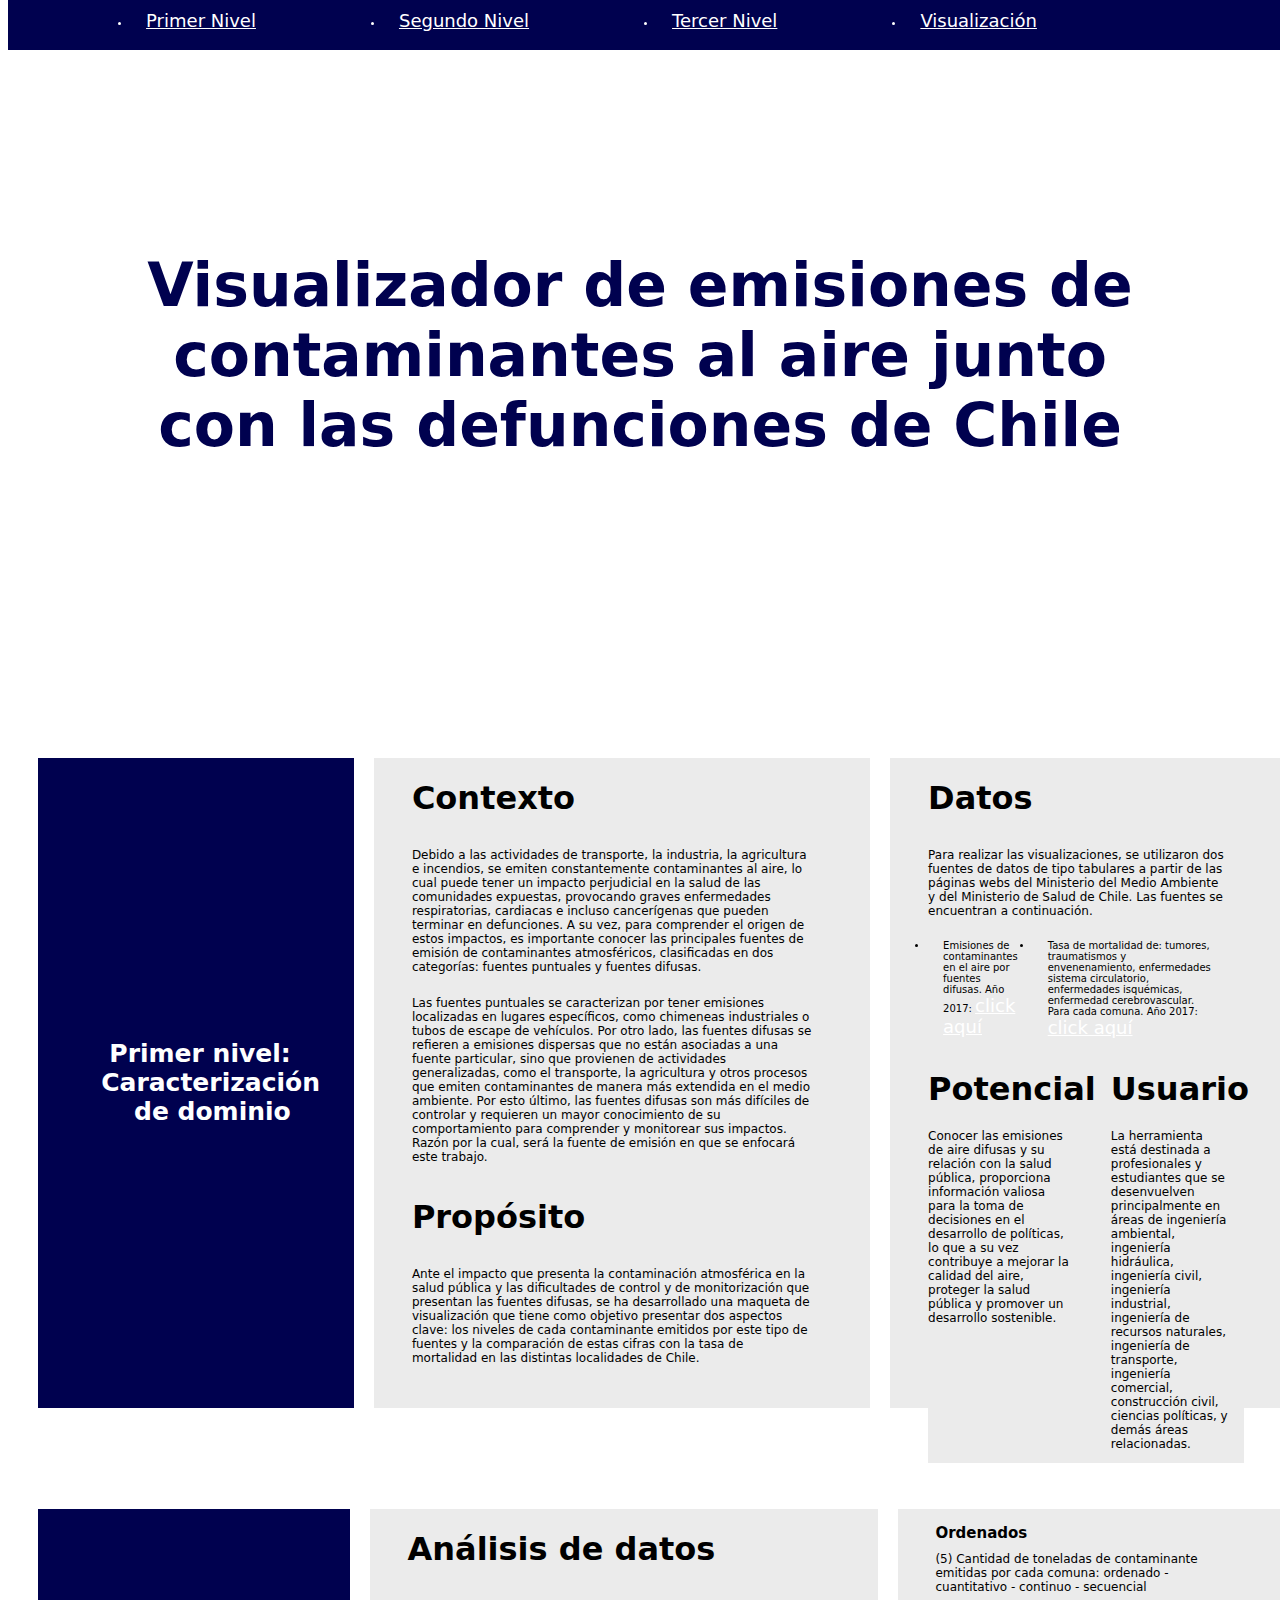
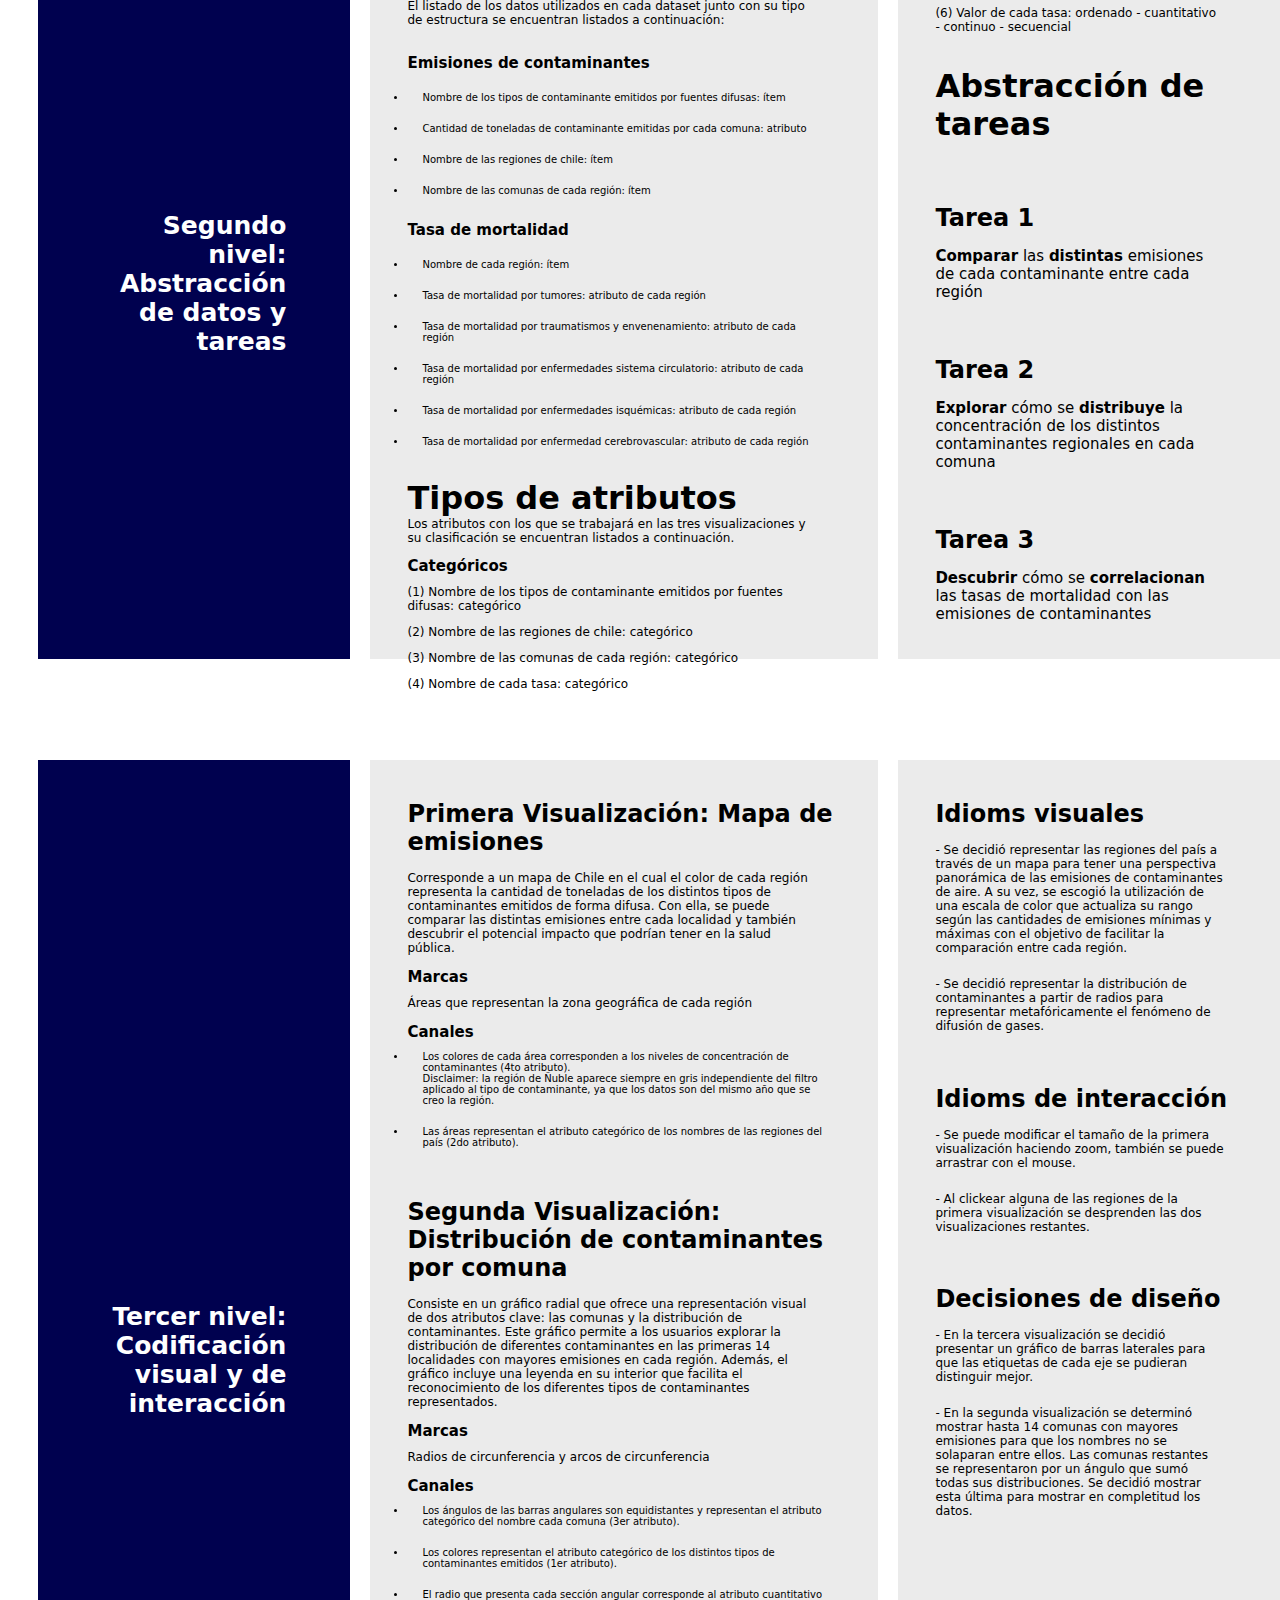
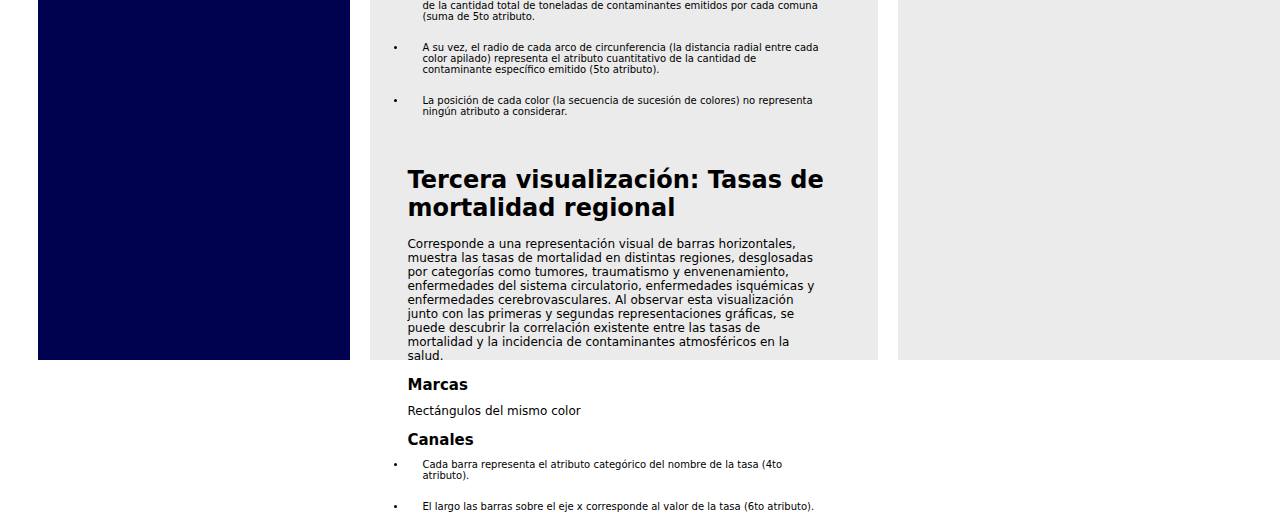
==== commit 7473ad2b: "minor fixes" ====
--- a/informe.html
+++ b/informe.html
@@ -12,6 +12,7 @@
         <li style="padding-right: 10%"> <a href="#seccion-1"> Primer Nivel  </a> </li>
         <li style="padding-right: 10%"> <a href="#seccion-2"> Segundo Nivel  </a> </li>
         <li style="padding-right: 10%">  <a href="#seccion-3"> Tercer Nivel  </a> </li>
+        <li style="padding-right: 10%">  <a href="/index.html"> Visualización  </a> </li>
     </div>
     <div style="z-index: 10000;">
         <h6>Visualizador de emisiones de contaminantes al aire junto con las defunciones de Chile</h6>
@@ -102,10 +103,10 @@
                 <li> Tasa de mortalidad por enfermedades isquémicas: atributo de cada región </li>
                 <li> Tasa de mortalidad por enfermedad cerebrovascular: atributo de cada región   </li>
             </div>   
-            <h1> Tipos de atributos </h1>
-            <p> Los atributos con los que se trabajará en las tres visualizaciones y su clasificación se encuentran listados a continuación.</p>
-            <div>
-                <h3> Categóricos</h3>
+            <h1 style="margin-block-end: 0;"> Tipos de atributos </h1>
+            <p style="margin-block-start: 0;"> Los atributos con los que se trabajará en las tres visualizaciones y su clasificación se encuentran listados a continuación.</p>
+            <div>
+                <h3 style="margin-block-end: 0; margin-block-start: 0;"> Categóricos</h3>
                 <p> (1) Nombre de los tipos de contaminante emitidos por fuentes difusas: categórico</p>
                 <p> (2) Nombre de las regiones de chile: categórico</p>
                 <p> (3) Nombre de las comunas de cada región: categórico </p>
@@ -142,7 +143,10 @@
                 </div>
                 <div>
                     <h class="small-tittle"> Canales</h>
-                    <li> Los colores de cada área corresponden a los niveles de concentración de contaminantes (4to atributo). </li>
+                    <li>
+                        Los colores de cada área corresponden a los niveles de concentración de contaminantes (4to atributo).
+                        <br> Disclaimer: la región de Ñuble aparece siempre en gris independiente del filtro aplicado al tipo de contaminante, ya que los datos son del mismo año que se creo la región.
+                    </li>
                     <li> Las áreas representan el atributo categórico de los nombres de las regiones del país (2do atributo).</li>
                 </div>
             </div>
--- a/style.css
+++ b/style.css
@@ -12,6 +12,14 @@
   position: absolute;
   right: 120px;
   top: 75px;
+}
+
+#vis {
+  border: 1px solid grey;
+  border-radius: 15px;
+  width: 1400px;
+  height: 600px;
+  margin: auto;
 }
 
 .horizontal-scroll-wrapper {
@@ -39,8 +47,36 @@
 
 #segunda-visualizacion{
   width: 65%;
-  margin: auto;
   padding-top: 2em;
+  margin-left: 10px;
+  position: relative;
+  left: -150px;
+  flex-shrink: 0;
+}
+
+.regionSVG{
+  cursor: pointer;
+}
+
+#second{
+  display: flex;
+  flex-direction: row;
+}
+
+#tercera-vis{
+  width: 50%;
+  position: relative;
+  left: -250px;
+}
+
+#selectFile{
+  display: none;
+}
+
+#vis_title{
+  position: relative;
+  bottom: 350px;
+  font-size: 20px;
 }
 
 section {
@@ -131,7 +167,7 @@
   width: 100%;
   transition: top 0.3s;
   z-index: 100;
-  height: 30px;
+  height: 50px;
   display: flex;
   text-align: left;
   align-items: right;
@@ -142,6 +178,8 @@
   font-size: 10px;
   padding-right: 15px;
   padding-left: 15px;
+  padding-top: 10px;
+  padding-bottom: 10px;
 }
 
 .small-div {
@@ -152,4 +190,9 @@
   font-size: 15px;
   font-weight: bold;
   margin-bottom: 10px;
+}
+
+a{
+  color:rgb(255, 255, 255);
+  font-size: large;
 }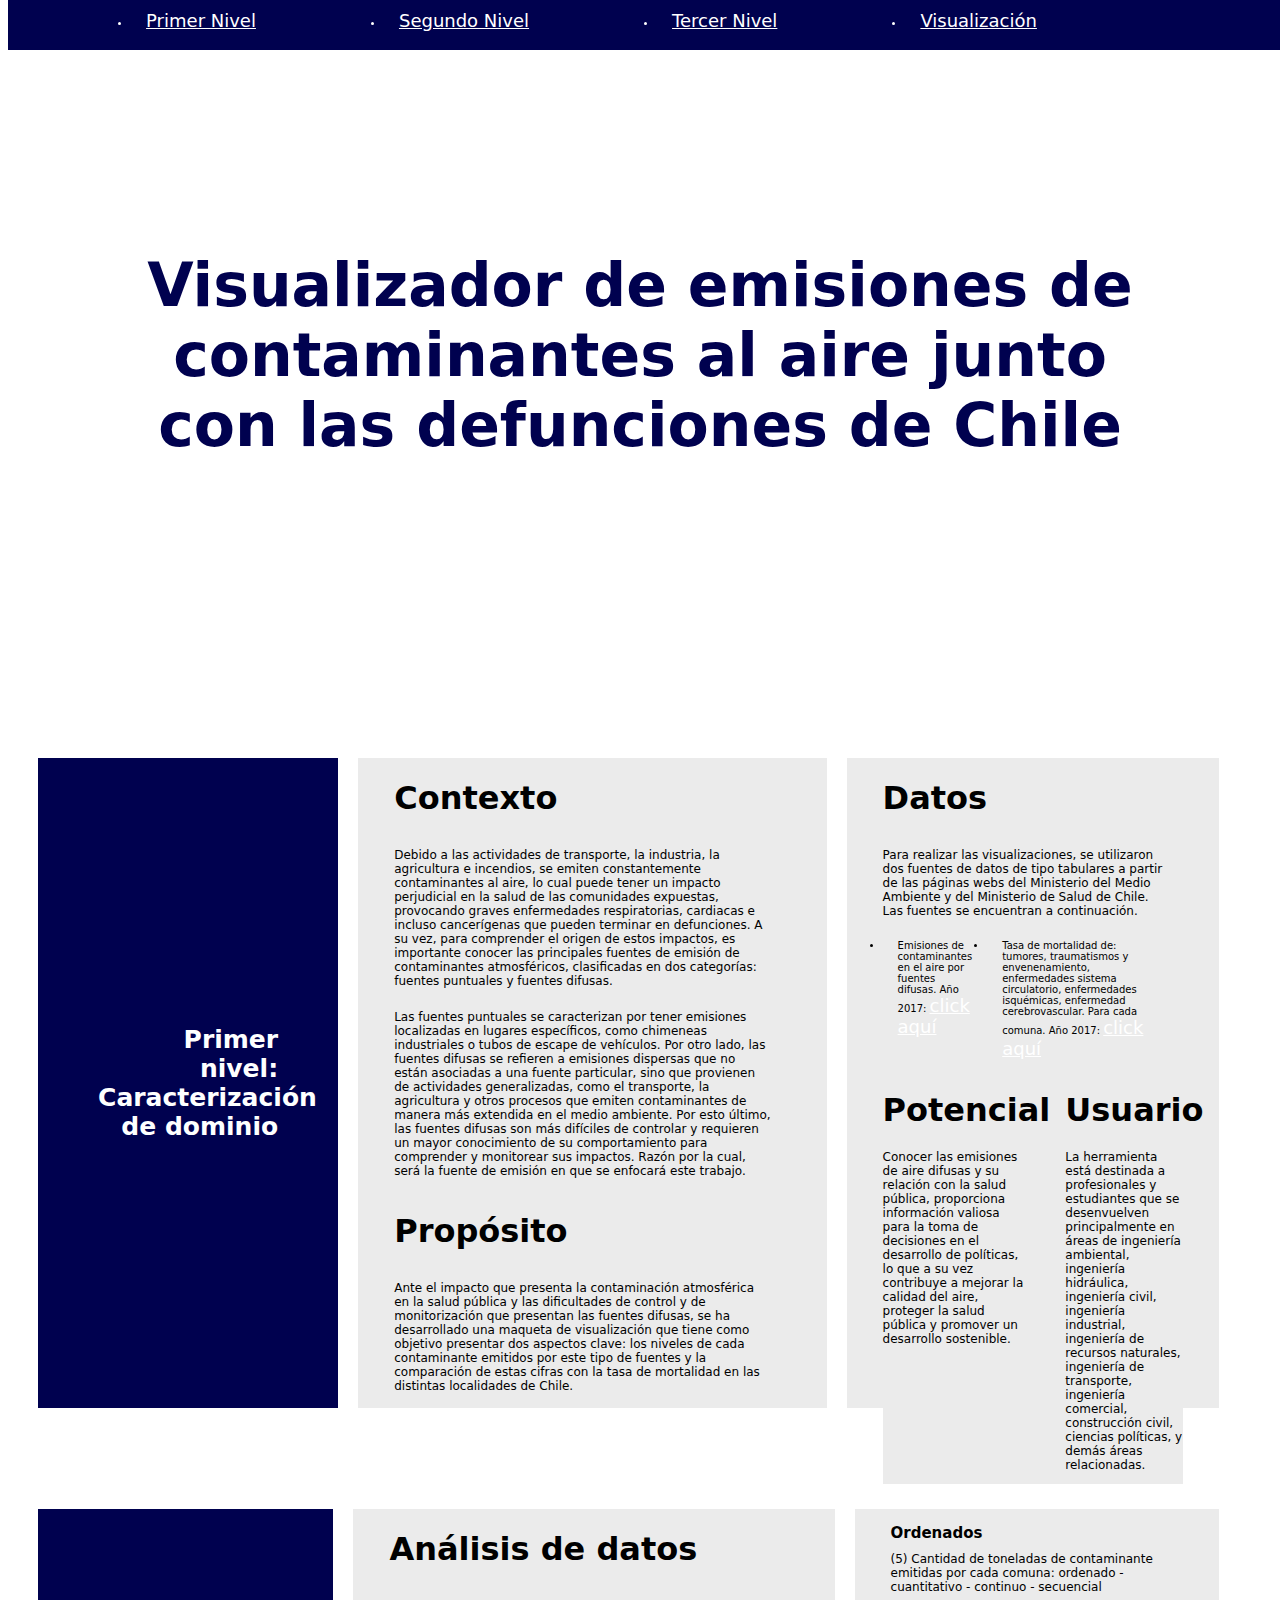
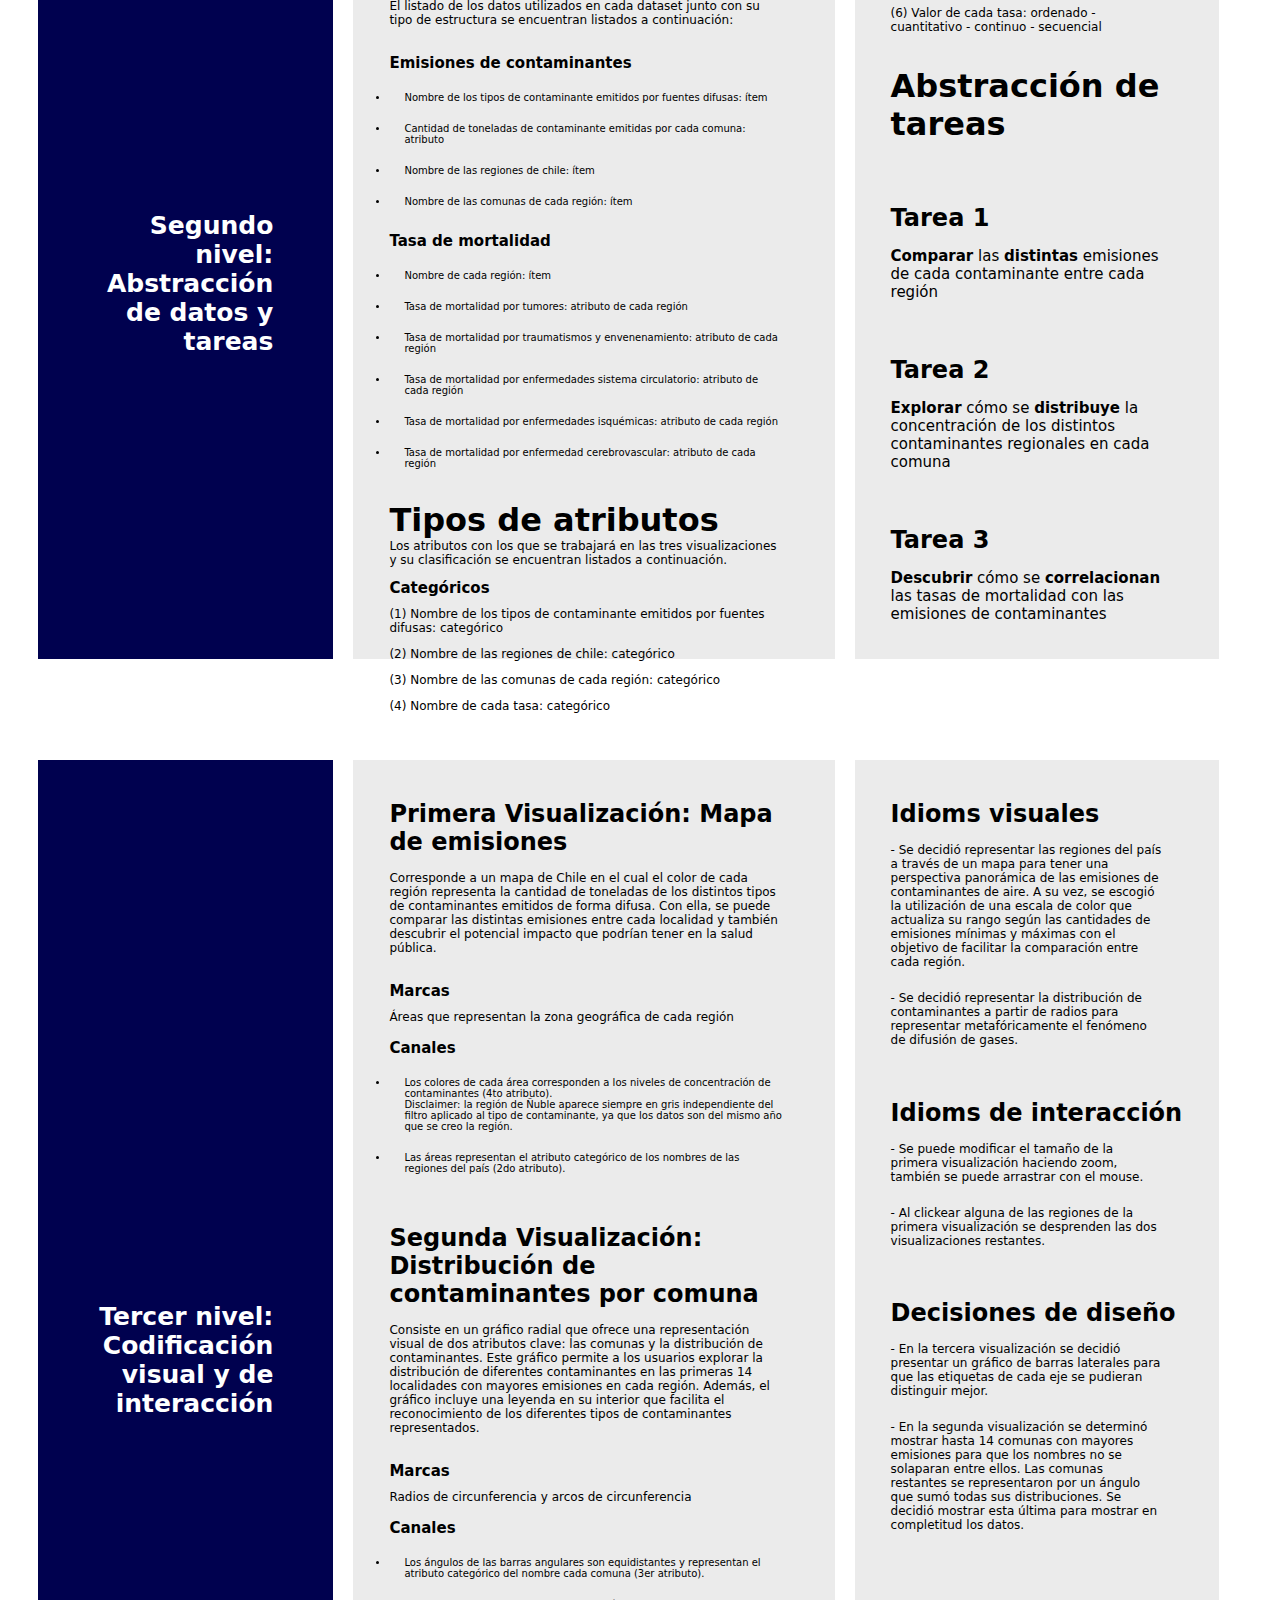
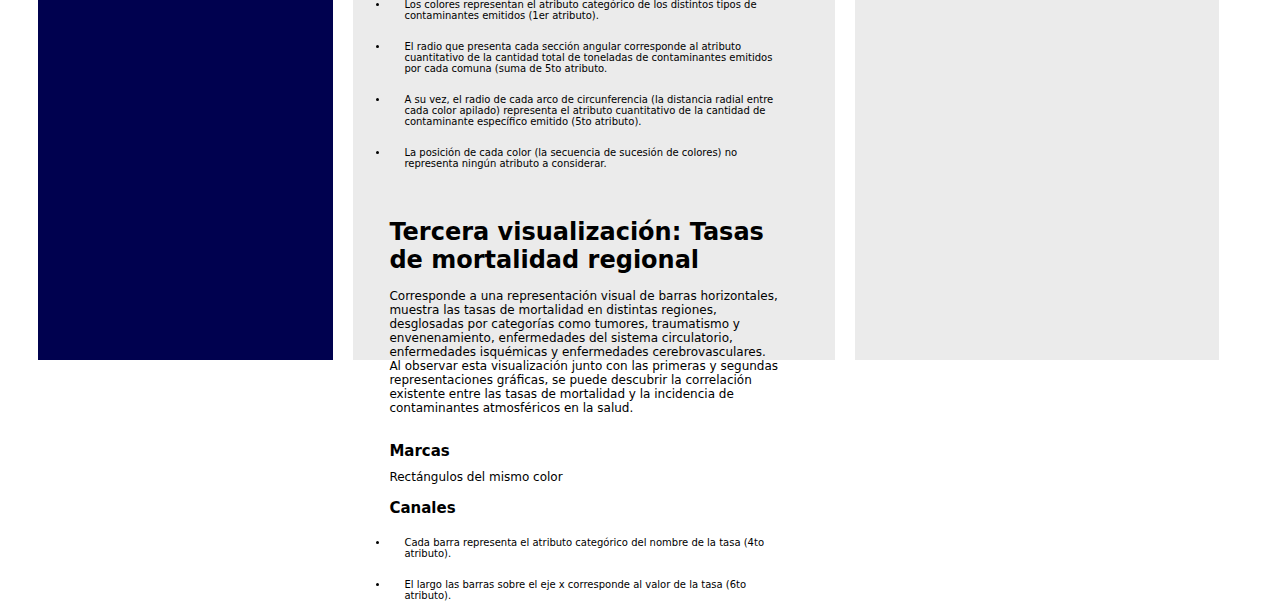
==== commit 628e2d14: "final final" ====
--- a/informe.html
+++ b/informe.html
@@ -138,11 +138,11 @@
             <p> Corresponde a un mapa de Chile en el cual el color de cada región representa la cantidad de toneladas de los distintos tipos de contaminantes emitidos de forma difusa. Con ella, se puede comparar las distintas emisiones entre cada localidad y también descubrir el potencial impacto que podrían tener en la salud pública. </p>
             <div>
                 <div>
-                    <h class="small-tittle"> Marcas </h>
+                    <h3 class="small-tittle"> Marcas </h3>
                     <p> Áreas que representan la zona geográfica de cada región</p>
                 </div>
                 <div>
-                    <h class="small-tittle"> Canales</h>
+                    <h3 class="small-tittle"> Canales</h3>
                     <li>
                         Los colores de cada área corresponden a los niveles de concentración de contaminantes (4to atributo).
                         <br> Disclaimer: la región de Ñuble aparece siempre en gris independiente del filtro aplicado al tipo de contaminante, ya que los datos son del mismo año que se creo la región.
@@ -154,11 +154,11 @@
             <p> Consiste en un gráfico radial que ofrece una representación visual de dos atributos clave: las comunas y la distribución de contaminantes. Este gráfico permite a los usuarios explorar la distribución de diferentes contaminantes en las primeras 14 localidades con mayores emisiones en cada región. Además, el gráfico incluye una leyenda en su interior que facilita el reconocimiento de los diferentes tipos de contaminantes representados.  </p>
             <div>
                 <div>
-                    <h class="small-tittle"> Marcas </h>
+                    <h3 class="small-tittle"> Marcas </h3>
                     <p> Radios de circunferencia y arcos de circunferencia</p>
                 </div>
                 <div>
-                    <h class="small-tittle"> Canales</h>
+                    <h3 class="small-tittle"> Canales</h3>
                     <li> Los ángulos de las barras angulares son equidistantes y representan el atributo categórico del nombre cada comuna (3er atributo). </li>
                     <li> Los colores representan el atributo categórico de los distintos tipos de contaminantes emitidos (1er atributo). </li>
                     <li> El radio que presenta cada sección angular corresponde al atributo cuantitativo de la cantidad total de toneladas de contaminantes emitidos por cada comuna (suma de 5to atributo. </li>
@@ -170,11 +170,11 @@
             <p> Corresponde a una representación visual de barras horizontales, muestra las tasas de mortalidad en distintas regiones, desglosadas por categorías como tumores, traumatismo y envenenamiento, enfermedades del sistema circulatorio, enfermedades isquémicas y enfermedades cerebrovasculares. Al observar esta visualización junto con las primeras y segundas representaciones gráficas, se puede descubrir la correlación existente entre las tasas de mortalidad y la incidencia de contaminantes atmosféricos en la salud. </p>
             <div>
                 <div>
-                    <h class="small-tittle"> Marcas </h>
+                    <h3 class="small-tittle"> Marcas </h3>
                     <p>  Rectángulos del mismo color </p>
                 </div>
                 <div>
-                    <h class="small-tittle"> Canales</h>
+                    <h3 class="small-tittle"> Canales</h3>
                     <li> Cada barra representa el atributo categórico del nombre de la tasa (4to atributo).</li>
                     <li> El largo las barras sobre el eje x corresponde al valor de la tasa (6to atributo). </li>        
                 </div>
--- a/style.css
+++ b/style.css
@@ -2,6 +2,7 @@
   text-align: center;
   font-family:system-ui, -apple-system, BlinkMacSystemFont, 'Segoe UI', Roboto, Oxygen, Ubuntu, Cantarell, 'Open Sans', 'Helvetica Neue', sans-serif;
 }
+
 
 svg {
   display: block;
@@ -80,7 +81,7 @@
 }
 
 section {
-  width: 100%;
+  width: 95%;
   height: 1000px;
   margin: 20px;
   padding-top: 3%;
@@ -152,6 +153,23 @@
   color: rgb(0, 1, 79);
   padding: 110px;
 }
+#explicacion-vis-1 {
+  width: 98%;
+  height: 450px;
+  display: flex;
+}
+  
+.bloque-info{
+    flex: 20%;
+    height: 100%;
+    margin: 10px;
+    background-color: rgb(240, 240, 240);
+    display: flex;
+    flex-direction: column;
+    align-items: center;
+    justify-content: center;
+}
+
 
 .texto-explicacion{
   margin: 6%;
@@ -195,4 +213,22 @@
 a{
   color:rgb(255, 255, 255);
   font-size: large;
+}
+
+.p-explicacion{
+  padding-right: 5px;
+  padding-left: 5px;
+}
+
+.titulo-contaminantes-index{
+  color: rgb(0, 1, 79);
+}
+
+.div-resumen_vis{
+  width: 50%;
+  margin: auto;
+}
+
+.div-resumen_vis h2{
+  font-size: 15px;
 }